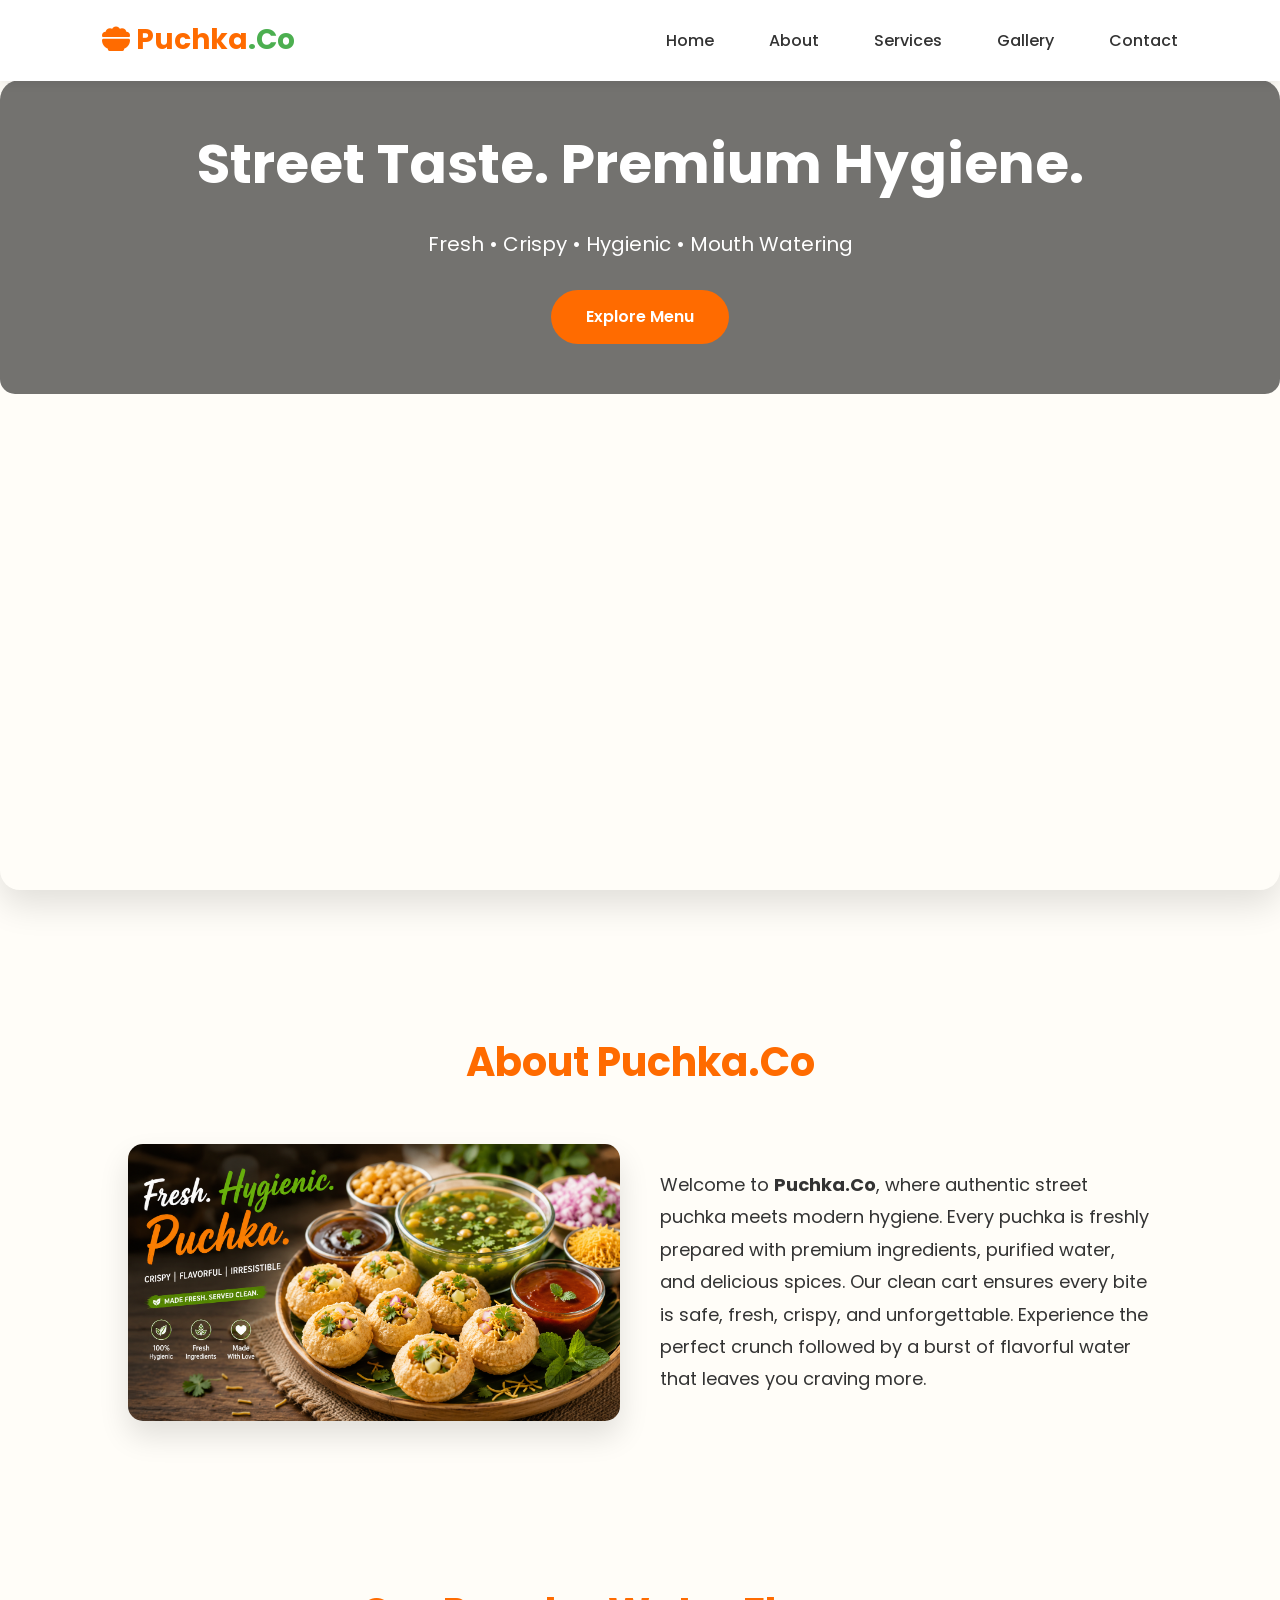
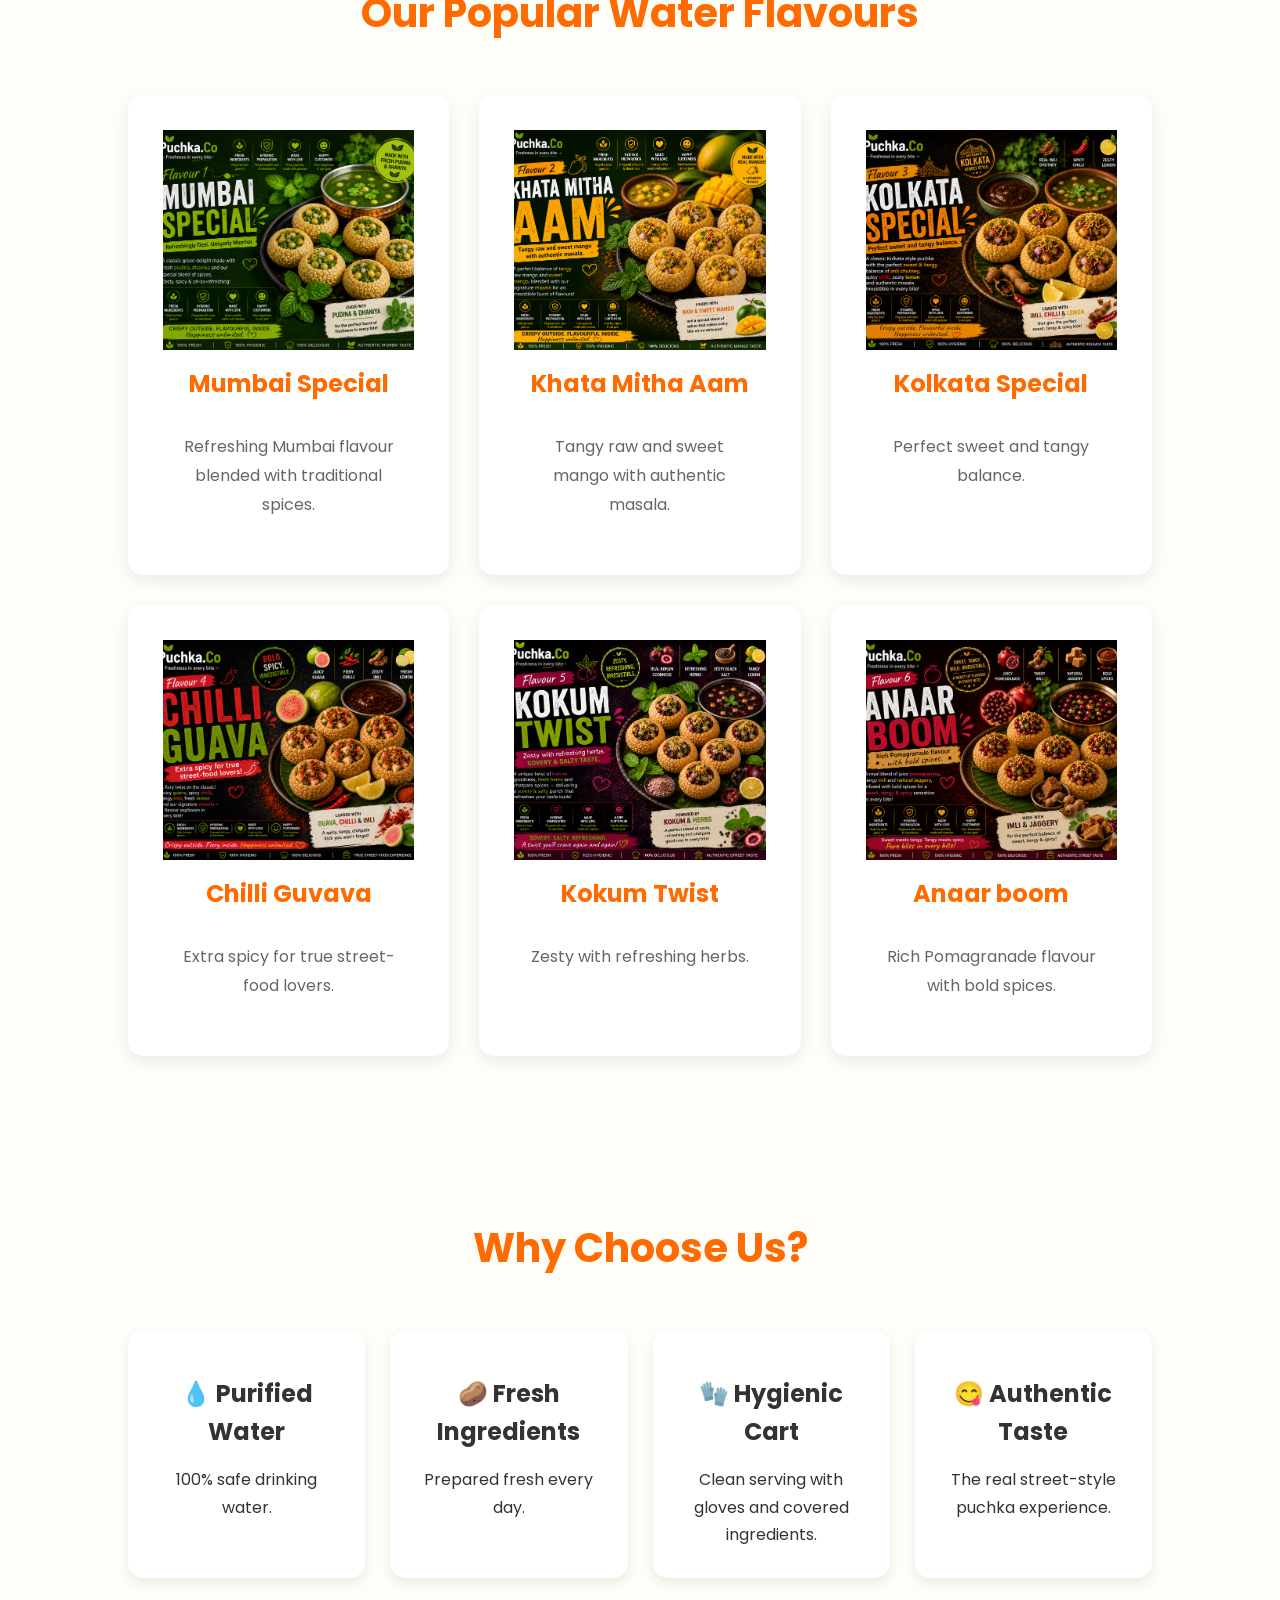
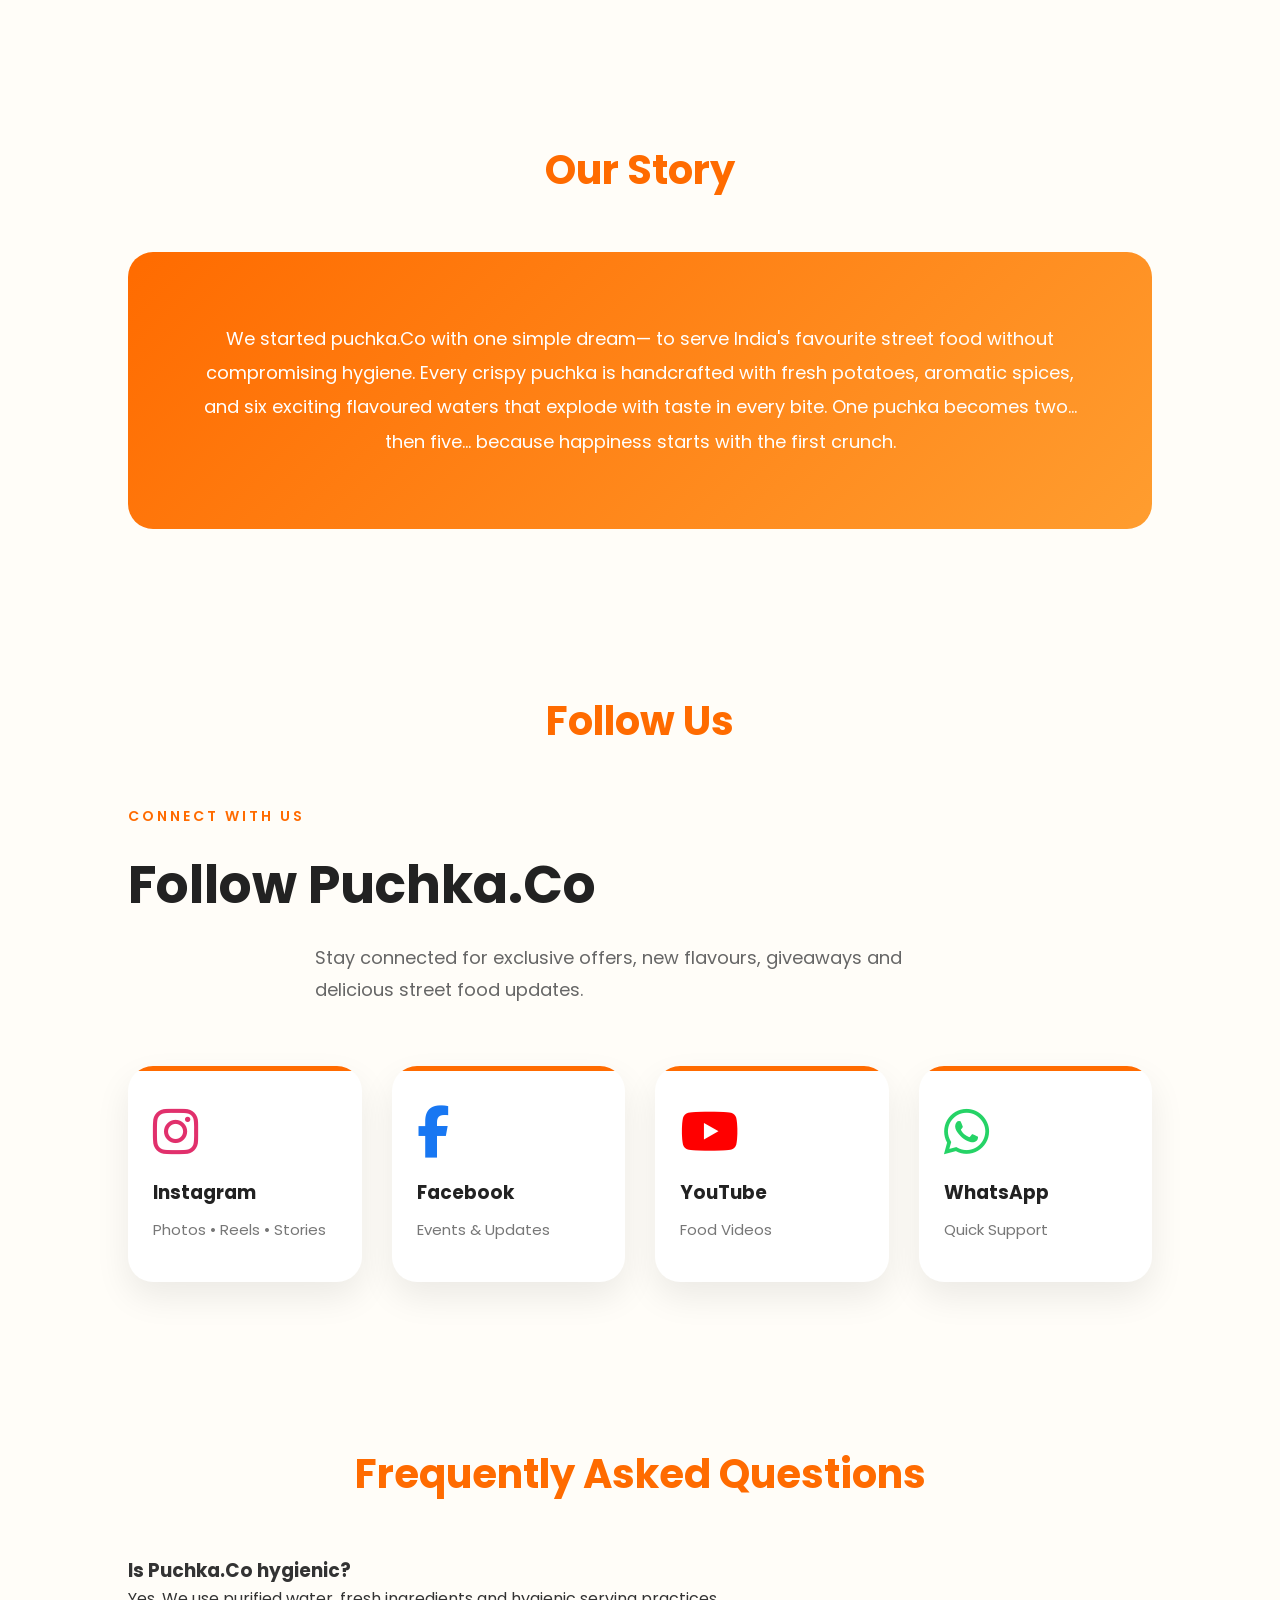
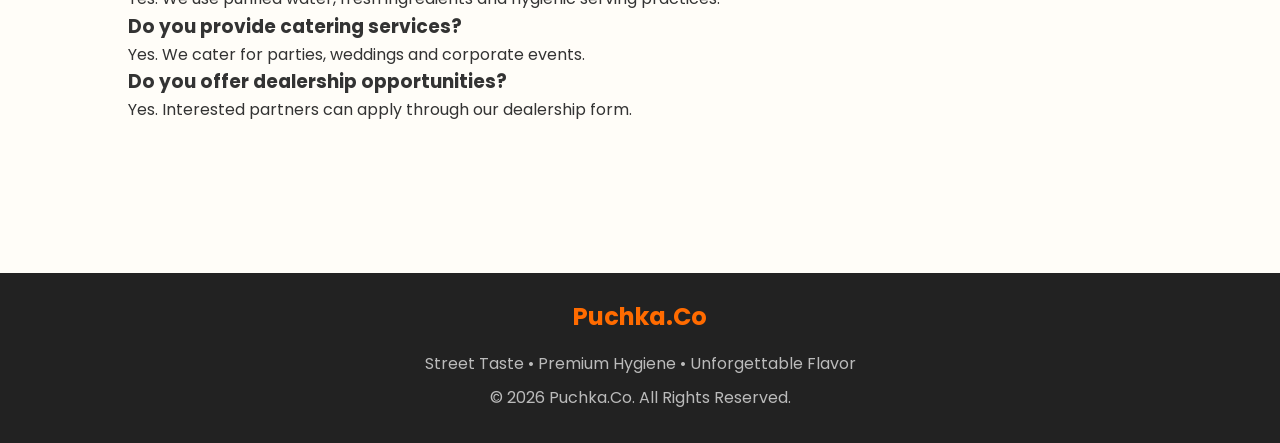
==== index.html @ 96e181ed "Update index.html" ====
<!DOCTYPE html>
<html lang="en">
<head>
<meta charset="UTF-8">
<meta name="viewport" content="width=device-width, initial-scale=1.0">
<title>Puchka.Co | Hygienic Puchka, Golgappa & Panipuri in India</title>

<meta name="description" content="Enjoy hygienic puchka, golgappa and pani puri made with purified water and premium ingredients. Discover unique flavours, premium hygiene, events and franchise opportunities with Puchka.Co.">

<meta name="keywords" content="puchka, golgappa, pani puri, hygienic puchka, street food india, puchka franchise">
    <meta property="og:type" content="website">
<meta property="og:site_name" content="Puchka.Co">
<meta property="og:title" content="Puchka.Co">
<meta property="og:description" content="Premium hygienic puchka experience.">
<meta property="og:url" content="https://puchka.co/">
<meta property="og:image" content="https://puchka.co/image/slider1.jpg">
    
<link href="https://fonts.googleapis.com/css2?family=Poppins:wght@300;400;600;700&display=swap" rel="stylesheet">

<link rel="stylesheet"
href="https://cdnjs.cloudflare.com/ajax/libs/font-awesome/6.5.2/css/all.min.css">

<link rel="stylesheet" href="styles.css">

<style>
*{
    margin:0;
    padding:0;
    box-sizing:border-box;
    font-family:'Poppins',sans-serif;
}

body{
    background:#fffdf8;
    color:#333;
    scroll-behavior:smooth;
}

header{
    position:fixed;
    top:0;
    width:100%;
    background:#ffffff;
    display:flex;
    justify-content:space-between;
    align-items:center;
    padding:18px 8%;
    box-shadow:0 2px 10px rgba(0,0,0,.08);
    z-index:1000;
}

.logo{
    font-size:28px;
    font-weight:700;
    color:#ff6b00;
}

nav a{
    text-decoration:none;
    margin-left:25px;
    color:#333;
    font-weight:500;
}

nav a:hover{
    color:#ff6b00;
}

.slider{
    margin-top:80px;
    width:100%;
    height:90vh;
    overflow:hidden;
}

.slide{
    width:100%;
    height:90vh;
    background-size:cover;
    background-position:center;
    display:flex;
    justify-content:center;
    align-items:center;
    text-align:center;
    animation:fade 18s infinite;
}

.slide-content{
    background:rgba(0,0,0,.55);
    color:#fff;
    padding:40px;
    border-radius:15px;
}

.slide h1{
    font-size:55px;
}

.slide p{
    margin:20px 0;
    font-size:20px;
}

.btn{
    display:inline-block;
    padding:14px 35px;
    background:#ff6b00;
    color:#fff;
    border-radius:40px;
    text-decoration:none;
    margin:10px;
}

section{
    padding:80px 10%;
}

.title{
    text-align:center;
    font-size:40px;
    color:#ff6b00;
    margin-bottom:50px;
}

.about{
    display:grid;
    grid-template-columns:1fr 1fr;
    gap:40px;
    align-items:center;
}

.about img{
    width:100%;
    border-radius:15px;
}

.about p{
    line-height:1.8;
    font-size:18px;
}

.products{
    display:grid;
    grid-template-columns:repeat(auto-fit,minmax(250px,1fr));
    gap:30px;
}

.card{
    background:#fff;
    border-radius:15px;
    overflow:hidden;
    box-shadow:0 5px 15px rgba(0,0,0,.08);
    transition:.3s;
}

.card:hover{
    transform:translateY(-8px);
}

.card img{
    width:100%;
    height:220px;
    object-fit:cover;
}

.card h3{
    color:#ff6b00;
    padding:15px;
}

.card p{
    padding:0 15px 20px;
}

.features{
    display:grid;
    grid-template-columns:repeat(auto-fit,minmax(220px,1fr));
    gap:25px;
}

.feature{
    background:#fff;
    padding:30px;
    text-align:center;
    border-radius:15px;
    box-shadow:0 5px 12px rgba(0,0,0,.08);
}

.story{
    text-align:center;
    line-height:1.9;
    font-size:18px;
}

.follow{
    text-align:center;
}

.follow a{
    display:inline-block;
    margin:15px;
    text-decoration:none;
    color:white;
    background:#ff6b00;
    padding:12px 25px;
    border-radius:30px;
}

footer{
    background:#222;
    color:#fff;
    text-align:center;
    padding:25px;
}

@keyframes fade{
0%{background-image:url('image/slider1.jpg');}
33%{background-image:url('image/slider2.jpg');}
66%{background-image:url('image/slider3.jpg');}
100%{background-image:url('image/slider1.jpg');}
}
.menu-btn{
    display:none;
    font-size:28px;
    color:#ff6b00;
    cursor:pointer;
}
@media(max-width:768px){

.about{
grid-template-columns:1fr;
}

.slide h1{
font-size:35px;
}

.slide p{
font-size:18px;
}

header{
display:flex;
justify-content:space-between;
align-items:center;
flex-direction:row;
padding:15px 20px;
}

nav{
display:none;
flex-direction:column;
position:absolute;
top:70px;
right:20px;
background:white;
width:220px;
padding:20px;
border-radius:10px;
box-shadow:0 5px 15px rgba(0,0,0,.2);
}

nav.active{
display:flex;
}

nav a{
margin:10px 0;
}

.menu-btn{
display:block;
}
}
</style>

</head>
<body>

<header>

    <div class="logo">
    <i class="fa-solid fa-bowl-food"></i>
    Puchka<span>.Co</span>
</div>

    <nav>

        <a href="index.html">Home</a>

        <a href="About.html">About</a>

        <a href="Service.html">Services</a>

        <a href="Gallery.html">Gallery</a>

        <a href="Contact.html">Contact</a>

    </nav>

    <div class="menu-btn">
        <i class="fa-solid fa-bars"></i>
    </div>

</header>

<div class="slider">

<div class="slide">

<div class="slide-content">

<h1>Street Taste. Premium Hygiene.</h1>

<p>Fresh • Crispy • Hygienic • Mouth Watering</p>

<a href="#products" class="btn">Explore Menu</a>

</div>

</div>

</div>

<section id="about">

<h2 class="title">About Puchka.Co</h2>

<div class="about">

<img src="image/slider1.jpg">

<div>

<p>

Welcome to <b>Puchka.Co</b>, where authentic street puchka meets modern hygiene.

Every puchka is freshly prepared with premium ingredients, purified water, and delicious spices. Our clean cart ensures every bite is safe, fresh, crispy, and unforgettable.

Experience the perfect crunch followed by a burst of flavorful water that leaves you craving more.

</p>

</div>

</div>

</section>

<section id="products">

<h2 class="title">Our Popular Water Flavours</h2>

<div class="products">

<div class="card">
<img src="image/flavour1.png">
<h3>Mumbai Special</h3>
<p>Refreshing Mumbai flavour blended with traditional spices.</p>
</div>

<div class="card">
<img src="image/flavour2.png">
<h3>Khata Mitha Aam</h3>
<p>Tangy raw and sweet mango with authentic masala.</p>
</div>

<div class="card">
<img src="image/flavour3.png">
<h3>Kolkata Special</h3>
<p>Perfect sweet and tangy balance.</p>
</div>

<div class="card">
<img src="image/flavour4.png">
<h3>Chilli Guvava</h3>
<p>Extra spicy for true street-food lovers.</p>
</div>

<div class="card">
<img src="image/flavour5.png">
<h3>Kokum Twist</h3>
<p>Zesty with refreshing herbs.</p>
</div>

<div class="card">
<img src="image/flavour6.png">
<h3>Anaar boom</h3>
<p>Rich Pomagranade flavour with bold spices.</p>
</div>

</div>

</section>

<section>

<h2 class="title">Why Choose Us?</h2>

<div class="features">

<div class="feature">
<h3>💧 Purified Water</h3>
<p>100% safe drinking water.</p>
</div>

<div class="feature">
<h3>🥔 Fresh Ingredients</h3>
<p>Prepared fresh every day.</p>
</div>

<div class="feature">
<h3>🧤 Hygienic Cart</h3>
<p>Clean serving with gloves and covered ingredients.</p>
</div>

<div class="feature">
<h3>😋 Authentic Taste</h3>
<p>The real street-style puchka experience.</p>
</div>

</div>

</section>

<section id="story">

<h2 class="title">Our Story</h2>

<div class="story">

<p>

We started puchka.Co with one simple dream—

to serve India's favourite street food without compromising hygiene.

Every crispy puchka is handcrafted with fresh potatoes, aromatic spices, and six exciting flavoured waters that explode with taste in every bite.

One puchka becomes two... then five... because happiness starts with the first crunch.

</p>

</div>

</section>

<section id="follow">

<h2 class="title">Follow Us</h2>

<div class="<!-- Follow Us -->
<section class="social-section">

    <div class="social-heading">
        <span>CONNECT WITH US</span>
        <h2>Follow Puchka.Co</h2>
        <p>
            Stay connected for exclusive offers, new flavours,
            giveaways and delicious street food updates.
        </p>
    </div>

    <div class="social-grid">

        <a href="https://instagram.com/puchka.co" target="_blank" class="social-card instagram">
            <i class="fab fa-instagram"></i>
            <h3>Instagram</h3>
            <p>Photos • Reels • Stories</p>
        </a>

        <a href="https://facebook.com/puchka.co" target="_blank" class="social-card facebook">
            <i class="fab fa-facebook-f"></i>
            <h3>Facebook</h3>
            <p>Events & Updates</p>
        </a>

        <a href="https://youtube.com/@puchkadotco" target="_blank" class="social-card youtube">
            <i class="fab fa-youtube"></i>
            <h3>YouTube</h3>
            <p>Food Videos</p>
        </a>

        <a href="https://wa.me/918572878826" target="_blank" class="social-card whatsapp">
            <i class="fab fa-whatsapp"></i>
            <h3>WhatsApp</h3>
            <p>Quick Support</p>
        </a>

    </div>

</section>

    <section id="faq">
<h2 class="title">Frequently Asked Questions</h2>

<h3>Is Puchka.Co hygienic?</h3>
<p>Yes. We use purified water, fresh ingredients and hygienic serving practices.</p>

<h3>Do you provide catering services?</h3>
<p>Yes. We cater for parties, weddings and corporate events.</p>

<h3>Do you offer dealership opportunities?</h3>
<p>Yes. Interested partners can apply through our dealership form.</p>
</section>
    

<footer>

<h2>Puchka.Co</h2>

<p>Street Taste • Premium Hygiene • Unforgettable Flavor</p>

<p>© 2026 Puchka.Co. All Rights Reserved.</p>

</footer>

<script src="script.js"></script>
</body>
</html>
---- styles.css ----
/* ====================================
   GOOGLE FONT
==================================== */
@import url('https://fonts.googleapis.com/css2?family=Poppins:wght@300;400;500;600;700;800&display=swap');

/* ====================================
   RESET
==================================== */

*{
margin:0;
padding:0;
box-sizing:border-box;
font-family:'Poppins',sans-serif;
scroll-behavior:smooth;
}

body{
background:#fffaf5;
color:#333;
overflow-x:hidden;
line-height:1.6;
}

/* ====================================
   LINKS
==================================== */

a{
text-decoration:none;
color:inherit;
}

img{
max-width:100%;
display:block;
}

/* ====================================
   HEADER
==================================== */

header{
position:fixed;
top:0;
left:0;
width:100%;
padding:18px 8%;
display:flex;
justify-content:space-between;
align-items:center;
background:white;
box-shadow:0 5px 20px rgba(0,0,0,.08);
z-index:999;
transition:.4s;
}

header.sticky{
    padding:12px 8%;
    background:#fff;
    box-shadow:0 5px 20px rgba(0,0,0,.12);
}

header.sticky .logo{
    color:#ff6b00;
}

header.sticky nav a{
    color:#333;
}

header.sticky .menu-btn,
header.sticky .menu-btn i{
    color:#333 !important;
}

.logo{
font-size:32px;
font-weight:700;
color:#ff6b00;
}
.logo span{
    color:#4CAF50;
}
nav{
display:flex;
gap:30px;
}

nav a{
font-weight:500;
transition:.3s;
}

nav a:hover{
color:#ff6b00;
}

.menu-btn{
    display:none;
    font-size:30px;
    cursor:pointer;
    color:#ff6b00;
    transition:.3s;
}

/* ====================================
   HERO SECTION
==================================== */

.hero{
height:100vh;
display:flex;
justify-content:center;
align-items:center;
text-align:center;
background:linear-gradient(rgba(0,0,0,.45),rgba(0,0,0,.45)),
url("images/slider1.jpg") center/cover;
color:white;
padding:20px;
}

.hero h1{
font-size:70px;
font-weight:800;
margin-bottom:20px;
}

.hero p{
font-size:22px;
max-width:800px;
margin:auto;
}

.hero .btn{
display:inline-block;
margin-top:35px;
padding:15px 45px;
background:#ff6b00;
color:white;
border-radius:40px;
transition:.4s;
font-size:18px;
font-weight:600;
}

.hero .btn:hover{
background:white;
color:#ff6b00;
}

/* ====================================
   SECTION TITLE
==================================== */

section{
padding:90px 8%;
}

.title{
text-align:center;
font-size:42px;
color:#ff6b00;
margin-bottom:20px;
}

.subtitle{
text-align:center;
max-width:700px;
margin:auto;
margin-bottom:60px;
color:#666;
font-size:18px;
}
/* ====================================
   ABOUT SECTION
==================================== */

.about{
display:grid;
grid-template-columns:repeat(2,1fr);
gap:50px;
align-items:center;
}

.about img{
width:100%;
border-radius:20px;
box-shadow:0 15px 30px rgba(0,0,0,.12);
transition:.4s;
}

.about img:hover{
transform:scale(1.03);
}

.about-content h2{
font-size:40px;
color:#ff6b00;
margin-bottom:20px;
}

.about-content p{
font-size:18px;
line-height:1.9;
color:#555;
}

/* ====================================
   BUTTONS
==================================== */

.btn{
display:inline-block;
padding:15px 35px;
background:#ff6b00;
color:#fff;
font-weight:600;
border-radius:40px;
transition:.3s;
margin-top:20px;
}

.btn:hover{
background:#222;
transform:translateY(-4px);
}

/* ====================================
   CARD SECTION
==================================== */

.cards{
display:grid;
grid-template-columns:repeat(auto-fit,minmax(280px,1fr));
gap:30px;
}

.card{
background:#fff;
padding:35px;
border-radius:20px;
text-align:center;
box-shadow:0 10px 25px rgba(0,0,0,.08);
transition:.4s;
overflow:hidden;
position:relative;
}

.card:hover{
transform:translateY(-10px);
box-shadow:0 20px 35px rgba(255,107,0,.2);
}

.card span{
font-size:60px;
display:block;
margin-bottom:20px;
}

.card h3{
font-size:24px;
color:#ff6b00;
margin-bottom:15px;
}

.card p{
color:#666;
line-height:1.8;
}

/* ====================================
   WHY CHOOSE US
==================================== */

.features{
display:grid;
grid-template-columns:repeat(auto-fit,minmax(250px,1fr));
gap:25px;
}

.feature{
background:#fff;
padding:35px;
border-radius:20px;
text-align:center;
box-shadow:0 10px 25px rgba(0,0,0,.08);
transition:.4s;
}

.feature:hover{
background:#ff6b00;
color:#fff;
transform:translateY(-8px);
}

.feature h3{
margin:15px 0;
font-size:24px;
}

.feature p{
line-height:1.7;
}

/* ====================================
   SERVICES
==================================== */

.services{
display:grid;
grid-template-columns:repeat(auto-fit,minmax(300px,1fr));
gap:35px;
}

.service-box{
background:white;
border-radius:20px;
overflow:hidden;
box-shadow:0 12px 25px rgba(0,0,0,.08);
transition:.4s;
}

.service-box:hover{
transform:translateY(-12px);
}

.service-box img{
width:100%;
height:230px;
object-fit:cover;
transition:.5s;
}

.service-box:hover img{
transform:scale(1.08);
}

.service-content{
padding:25px;
}

.service-content h2{
color:#ff6b00;
margin-bottom:15px;
}

.service-content p{
line-height:1.8;
color:#555;
}

/* ====================================
   STORY SECTION
==================================== */

.story{
background:linear-gradient(135deg,#ff6b00,#ff9d2f);
padding:70px;
border-radius:25px;
text-align:center;
color:#fff;
}

.story h2{
font-size:42px;
margin-bottom:20px;
}

.story p{
font-size:18px;
line-height:1.9;
max-width:900px;
margin:auto;
}

/* ====================================
   CTA SECTION
==================================== */

.cta{
background:#222;
padding:70px;
border-radius:25px;
text-align:center;
color:#fff;
margin-top:70px;
}

.cta h2{
font-size:42px;
margin-bottom:20px;
}

.cta p{
max-width:800px;
margin:auto;
line-height:1.8;
margin-bottom:30px;
}
/* ====================================
   IMAGE SLIDER
==================================== */

.slider{
width:90%;
margin:60px auto;
overflow:hidden;
border-radius:20px;
box-shadow:0 15px 35px rgba(0,0,0,.12);
}

.slides{
display:flex;
width:500%;
animation:slider 20s infinite;
}

.slides img{
width:100%;
height:500px;
object-fit:cover;
}

@keyframes slider{

0%,18%{
transform:translateX(0%);
}

20%,38%{
transform:translateX(-100%);
}

40%,58%{
transform:translateX(-200%);
}

60%,78%{
transform:translateX(-300%);
}

80%,100%{
transform:translateX(-400%);
}

}

/* ====================================
   GALLERY
==================================== */

.gallery{
display:grid;
grid-template-columns:repeat(auto-fit,minmax(280px,1fr));
gap:25px;
}

.gallery .card{
position:relative;
overflow:hidden;
border-radius:18px;
cursor:pointer;
padding:0;
}

.gallery .card img{
width:100%;
height:280px;
object-fit:cover;
transition:.5s;
}

.gallery .card:hover img{
transform:scale(1.12);
}

.overlay{
position:absolute;
top:0;
left:0;
width:100%;
height:100%;
background:rgba(255,107,0,.85);
display:flex;
justify-content:center;
align-items:center;
opacity:0;
transition:.4s;
color:white;
font-size:24px;
font-weight:600;
}

.gallery .card:hover .overlay{
opacity:1;
}

/* ====================================
   BLOG SECTION
==================================== */

.blog{
background:#fff3e6;
}

.blog-container{
display:grid;
grid-template-columns:repeat(auto-fit,minmax(320px,1fr));
gap:30px;
}

.blog-card{
background:white;
padding:30px;
border-radius:20px;
box-shadow:0 12px 25px rgba(0,0,0,.08);
transition:.4s;
}

.blog-card:hover{
transform:translateY(-10px);
}

.blog-card h3{
font-size:26px;
color:#ff6b00;
margin-bottom:15px;
}

.blog-card p{
color:#666;
line-height:1.8;
margin-bottom:25px;
}

.blog-card a{
display:inline-block;
padding:12px 28px;
background:#ff6b00;
color:white;
border-radius:30px;
transition:.3s;
}

.blog-card a:hover{
background:#222;
}

/* ====================================
   LIGHTBOX
==================================== */

.lightbox{
position:fixed;
top:0;
left:0;
width:100%;
height:100%;
background:rgba(0,0,0,.92);
display:none;
justify-content:center;
align-items:center;
z-index:9999;
}

.lightbox img{
max-width:90%;
max-height:90%;
border-radius:15px;
box-shadow:0 15px 35px rgba(255,255,255,.15);
}

/* ====================================
   GALLERY TITLE
==================================== */

.gallery-title{
text-align:center;
font-size:46px;
color:#ff6b00;
margin-bottom:50px;
font-weight:700;
}

/* ====================================
   IMAGE HOVER SHADOW
==================================== */

.gallery img,
.service-box img,
.about img{

transition:.5s;

}

.gallery img:hover,
.service-box img:hover,
.about img:hover{

box-shadow:0 20px 40px rgba(255,107,0,.25);

}

/* ====================================
   CONTACT PAGE
==================================== */

.contact-container{
display:grid;
grid-template-columns:repeat(auto-fit,minmax(350px,1fr));
gap:40px;
align-items:start;
}

.contact-info{
background:linear-gradient(135deg,#ff6b00,#ff9d2f);
color:white;
padding:40px;
border-radius:20px;
box-shadow:0 10px 30px rgba(0,0,0,.12);
}

.contact-info h2{
margin-bottom:20px;
font-size:35px;
}

.contact-info p{
margin:18px 0;
line-height:1.8;
}

.contact-form{
background:white;
padding:40px;
border-radius:20px;
box-shadow:0 10px 25px rgba(0,0,0,.08);
}

.contact-form input,
.contact-form textarea,
.contact-form select{
width:100%;
padding:15px;
margin:12px 0;
border:1px solid #ddd;
border-radius:10px;
font-size:16px;
outline:none;
transition:.3s;
}

.contact-form input:focus,
.contact-form textarea:focus,
.contact-form select:focus{
border-color:#ff6b00;
box-shadow:0 0 10px rgba(255,107,0,.2);
}

.contact-form textarea{
height:150px;
resize:none;
}

.contact-form button{
width:100%;
padding:15px;
border:none;
background:#ff6b00;
color:white;
font-size:18px;
border-radius:10px;
cursor:pointer;
transition:.3s;
}

.contact-form button:hover{
background:#222;
}

/* ====================================
   DEALERSHIP FORM
==================================== */

.dealer-form{
background:white;
padding:40px;
border-radius:20px;
box-shadow:0 10px 25px rgba(0,0,0,.08);
max-width:900px;
margin:auto;
}

.form-row{
display:grid;
grid-template-columns:repeat(2,1fr);
gap:20px;
}

/* ====================================
   COUNTER SECTION
==================================== */

.counter-section{
display:grid;
grid-template-columns:repeat(auto-fit,minmax(200px,1fr));
gap:25px;
text-align:center;
margin:60px 0;
}

.counter-box{
background:white;
padding:35px;
border-radius:20px;
box-shadow:0 10px 20px rgba(0,0,0,.08);
}

.counter{
font-size:50px;
font-weight:700;
color:#ff6b00;
}

.counter-box h3{
margin-top:10px;
}

/* ====================================
   FOLLOW US
==================================== */

.social-links{
display:flex;
justify-content:center;
flex-wrap:wrap;
gap:20px;
margin-top:30px;
}

.social-links a{
width:55px;
height:55px;
background:#ff6b00;
color:white;
display:flex;
justify-content:center;
align-items:center;
border-radius:50%;
font-size:22px;
transition:.3s;
}

.social-links a:hover{
background:#222;
transform:translateY(-6px);
}

/* ====================================
   FOOTER
==================================== */

footer{
background:#111;
color:white;
text-align:center;
padding:50px 20px;
margin-top:70px;
}

footer h2{
color:#ff6b00;
margin-bottom:15px;
}

footer p{
color:#bbb;
margin:8px 0;
}

/* ====================================
   BACK TO TOP
==================================== */

#topBtn{
position:fixed;
right:20px;
bottom:20px;
width:50px;
height:50px;
background:#ff6b00;
color:white;
border:none;
border-radius:50%;
cursor:pointer;
font-size:22px;
display:none;
transition:.3s;
z-index:999;
}

#topBtn:hover{
background:#222;
}

/* ====================================
   SCROLLBAR
==================================== */

::-webkit-scrollbar{
width:10px;
}

::-webkit-scrollbar-track{
background:#fff3e6;
}

::-webkit-scrollbar-thumb{
background:#ff6b00;
border-radius:20px;
}

::-webkit-scrollbar-thumb:hover{
background:#d95700;
}

/* ====================================
   RESPONSIVE
==================================== */

@media(max-width:991px){

.hero h1{
font-size:50px;
}

.about{
grid-template-columns:1fr;
}

.form-row{
grid-template-columns:1fr;
}

.contact-container{
grid-template-columns:1fr;
}

}

@media(max-width:768px){

header{
padding:15px 20px;
}

nav{
display:none;
}

nav.active{
display:flex;
flex-direction:column;
position:absolute;
top:70px;
left:0;
width:100%;
background:white;
padding:20px;
box-shadow:0 10px 20px rgba(0,0,0,.1);
}

.menu-btn{
display:block;
}

.hero{
height:80vh;
}

.hero h1{
font-size:38px;
}

.hero p{
font-size:17px;
}

.title{
font-size:34px;
}

.story{
padding:40px 25px;
}

.slider img{
height:250px;
}

}

@media(max-width:500px){

.btn{
padding:12px 25px;
}

.card,
.feature,
.blog-card{
padding:25px;
}

.hero h1{
font-size:32px;
}

.hero p{
font-size:16px;
}

}
/* ===========================
   PREMIUM SOCIAL SECTION
=========================== */

.social-section{

    padding:100px 8%;
    text-align:center;

    background:linear-gradient(180deg,#fffaf3,#fff);
}

.social-heading span{

    color:#ff6b00;
    letter-spacing:3px;
    font-weight:600;
    font-size:14px;
}

.social-heading h2{

    font-size:52px;
    margin:15px 0;
    color:#222;
}

.social-heading p{

    color:#666;
    max-width:650px;
    margin:auto;
    line-height:1.8;
    font-size:18px;
}

.social-grid{

    display:grid;
    grid-template-columns:repeat(auto-fit,minmax(220px,1fr));
    gap:30px;

    margin-top:60px;
}

.social-card{

    background:white;

    border-radius:25px;

    padding:40px 25px;

    text-decoration:none;

    box-shadow:0 15px 35px rgba(0,0,0,.08);

    transition:.4s;

    position:relative;

    overflow:hidden;
}

.social-card::before{

    content:"";

    position:absolute;

    top:0;

    left:0;

    width:100%;

    height:5px;

    background:#ff6b00;
}

.social-card:hover{

    transform:translateY(-12px);

    box-shadow:0 20px 40px rgba(255,107,0,.25);
}

.social-card i{

    font-size:52px;

    margin-bottom:20px;
}

.social-card h3{

    color:#222;

    margin-bottom:10px;
}

.social-card p{

    color:#777;

    font-size:15px;
}

/* Brand Colors */

.instagram i{

    color:#E1306C;
}

.facebook i{

    color:#1877F2;
}

.youtube i{

    color:#FF0000;
}

.whatsapp i{

    color:#25D366;
}

/* Hover Effect */

.instagram:hover{

    background:linear-gradient(135deg,#833ab4,#fd1d1d,#fcb045);

    color:white;
}

.facebook:hover{

    background:#1877F2;

    color:white;
}

.youtube:hover{

    background:#FF0000;

    color:white;
}

.whatsapp:hover{

    background:#25D366;

    color:white;
}

.social-card:hover i,

.social-card:hover h3,

.social-card:hover p{

    color:white;
}

/* Mobile */

@media(max-width:768px){

.social-section{

padding:70px 6%;

}

.social-heading h2{

font-size:38px;

}

.social-grid{

gap:20px;

}

.social-card{

padding:30px 20px;

}

.social-card i{

font-size:45px;

}
}
.blog-info span{
    background: rgba(255,107,0,0.12);
    border:1px solid rgba(255,107,0,0.2);
    backdrop-filter: blur(12px);
    -webkit-backdrop-filter: blur(12px);

    padding:12px 24px;
    border-radius:50px;
    box-shadow:0 8px 20px rgba(255,107,0,0.15);
}
html, body{
    overflow-x: hidden;
    width: 100%;
}
}
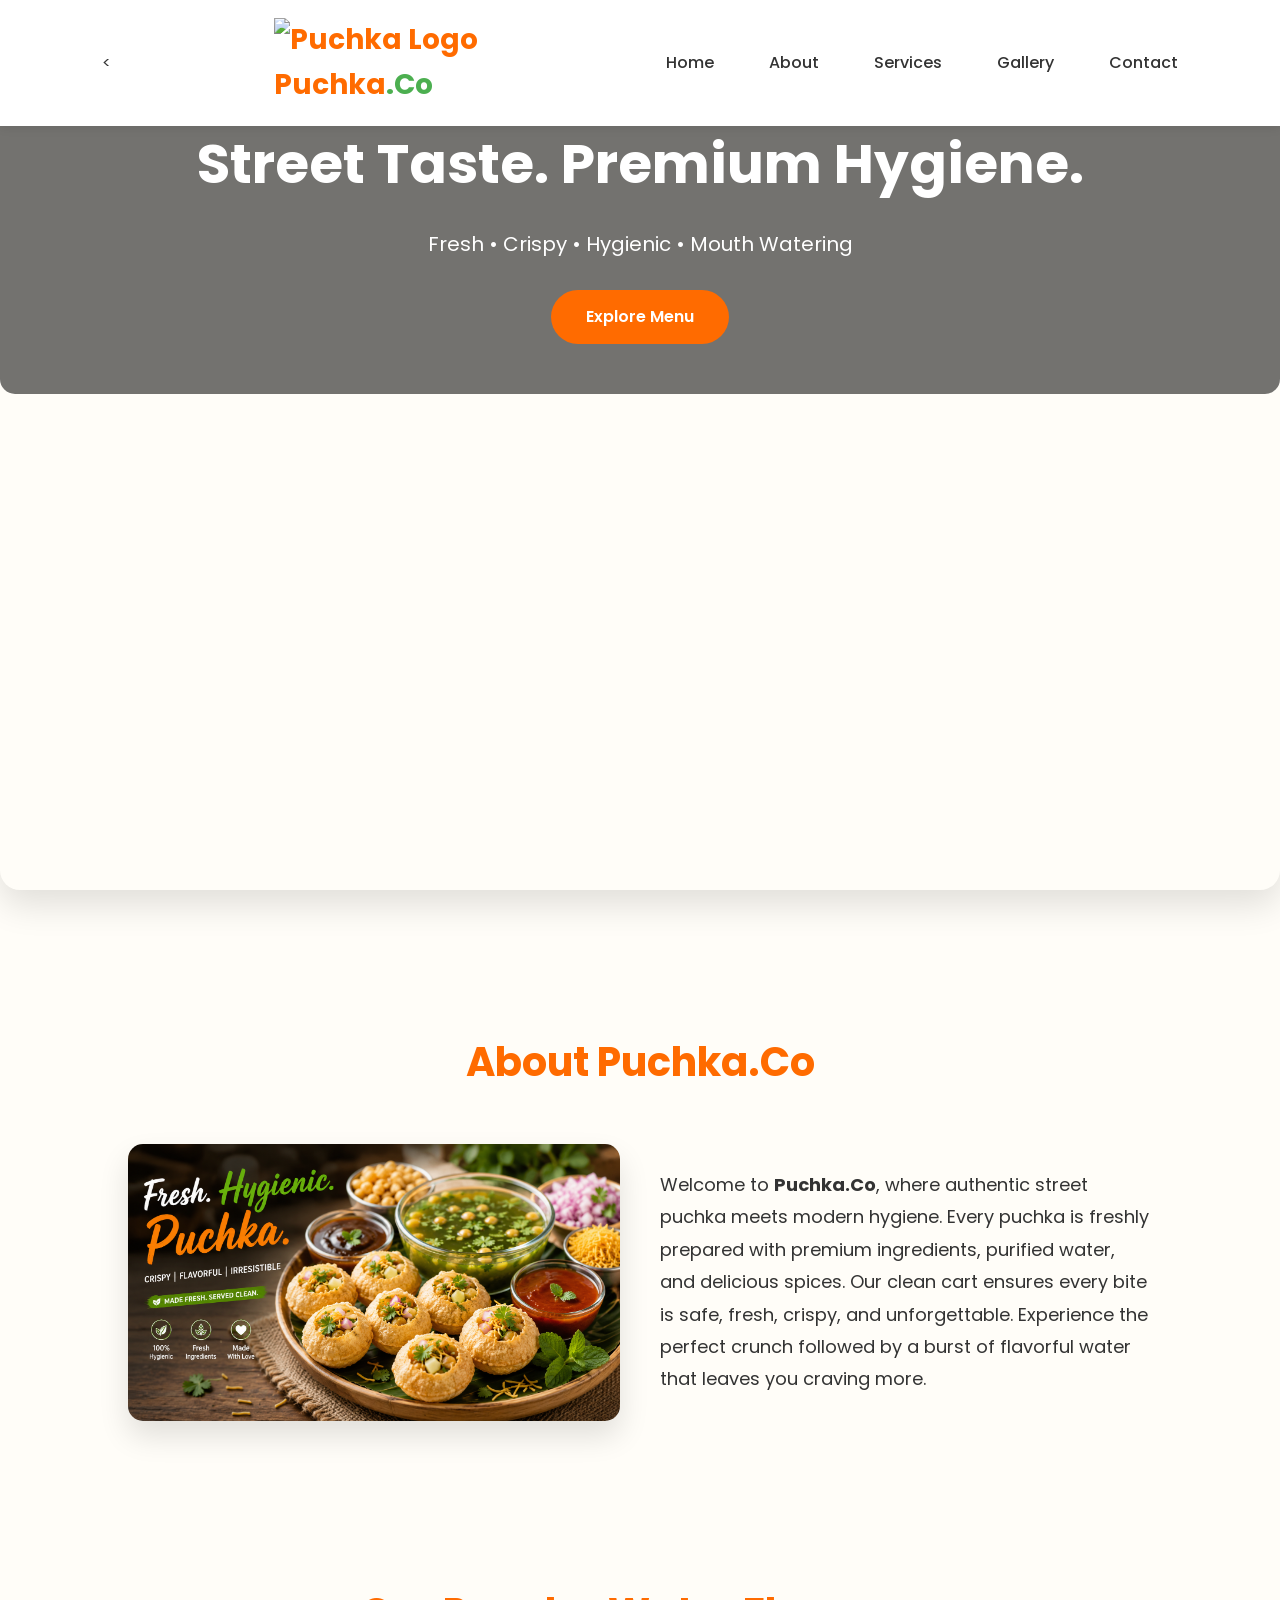
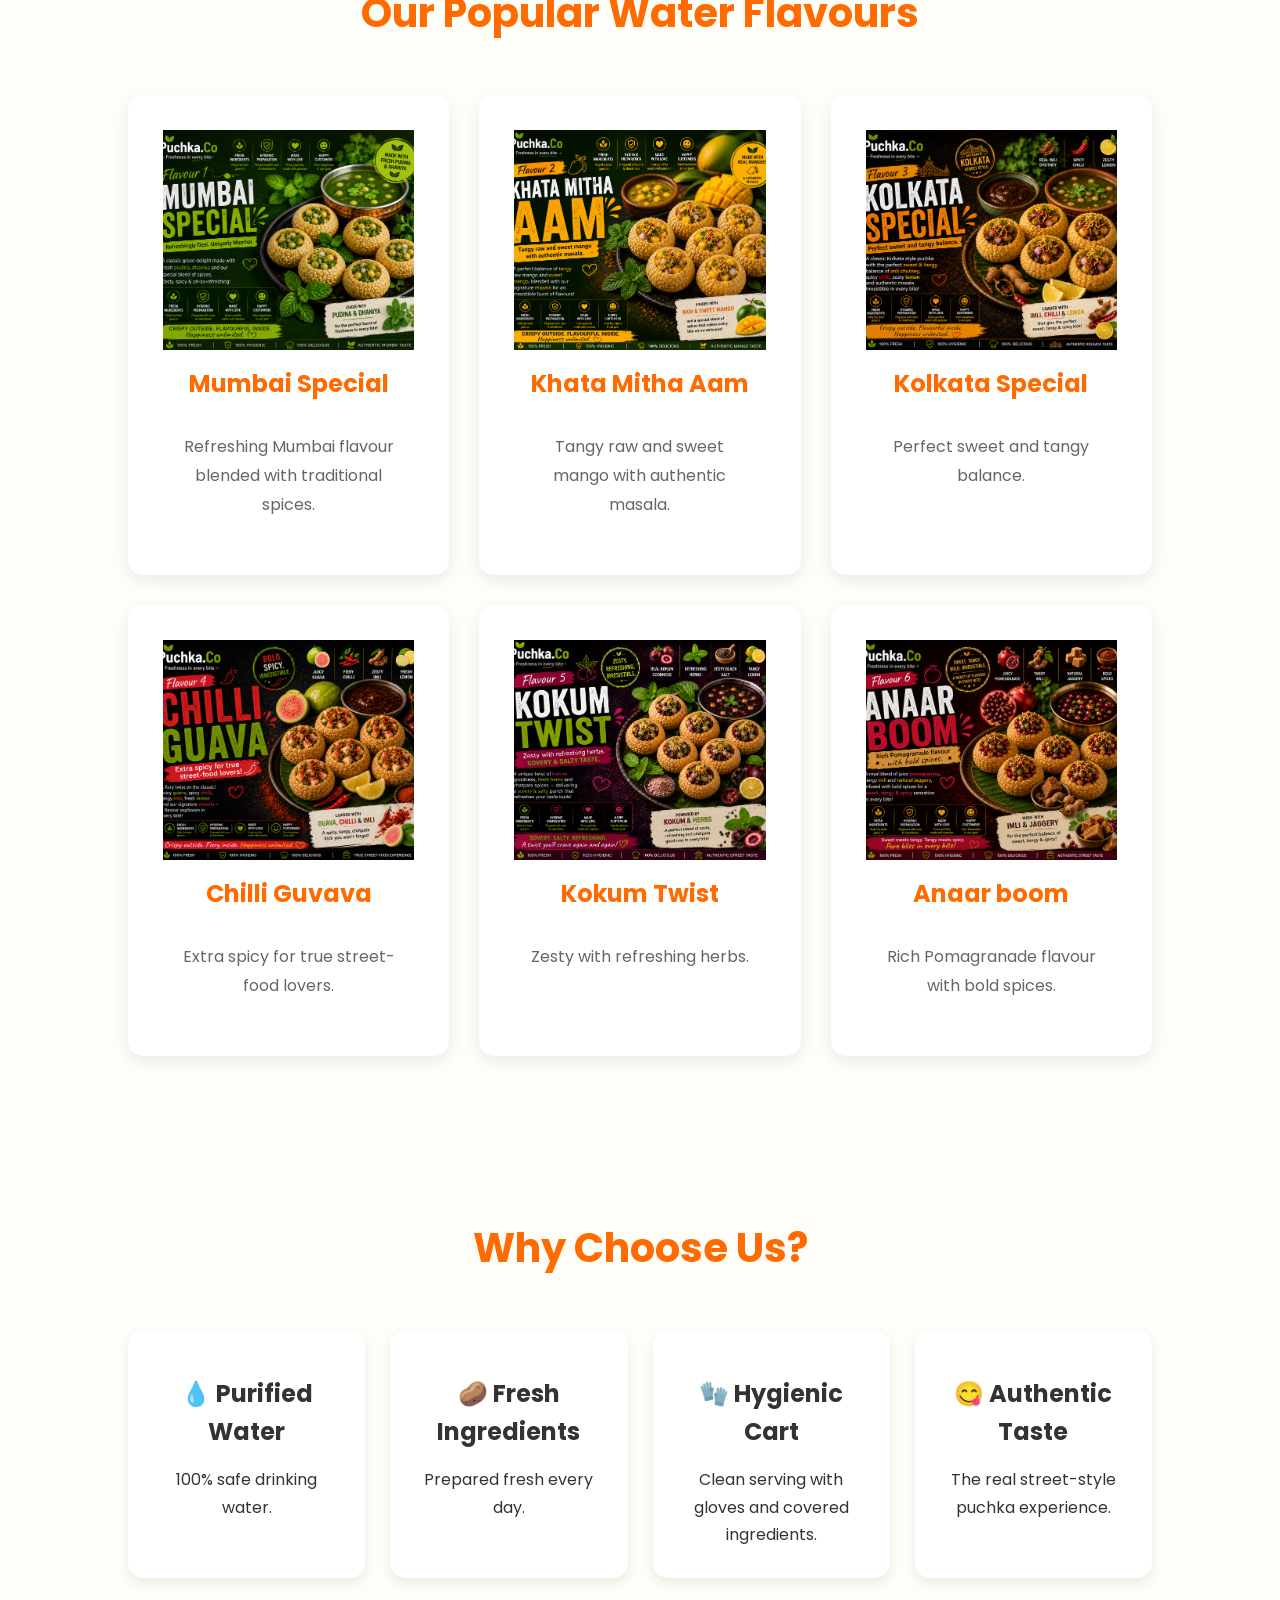
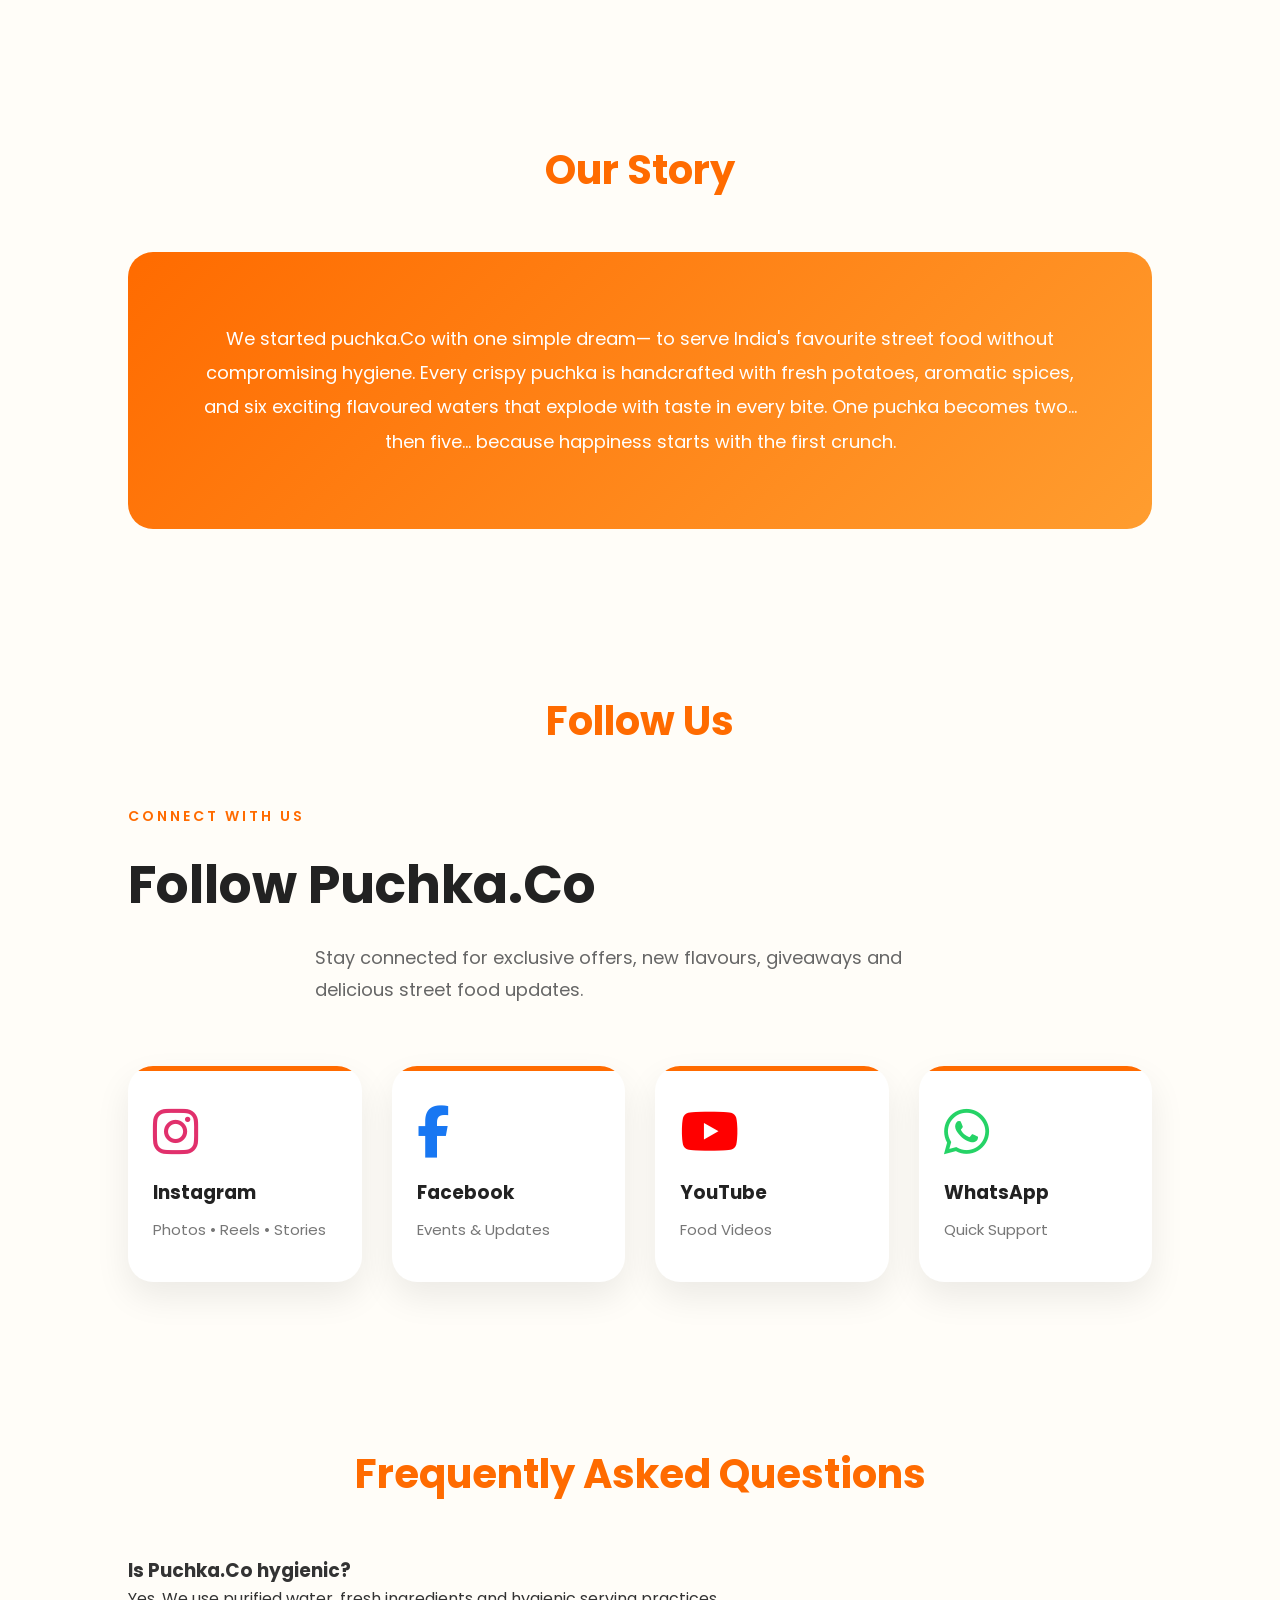
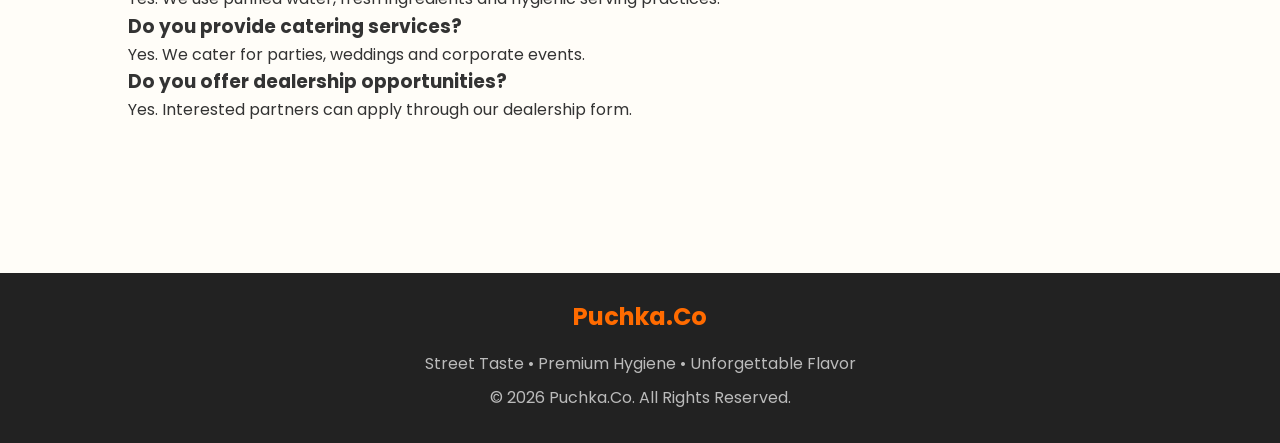
==== commit f08ac059: "Update index.html" ====
--- a/index.html
+++ b/index.html
@@ -279,11 +279,10 @@
 
 <header>
 
-    <div class="logo">
-    <i class="fa-solid fa-bowl-food"></i>
+    <<div class="logo">
+    <img src="image/puchka-logo.png" alt="Puchka Logo" class="logo-icon">
     Puchka<span>.Co</span>
-</div>
-
+    </div>
     <nav>
 
         <a href="index.html">Home</a>
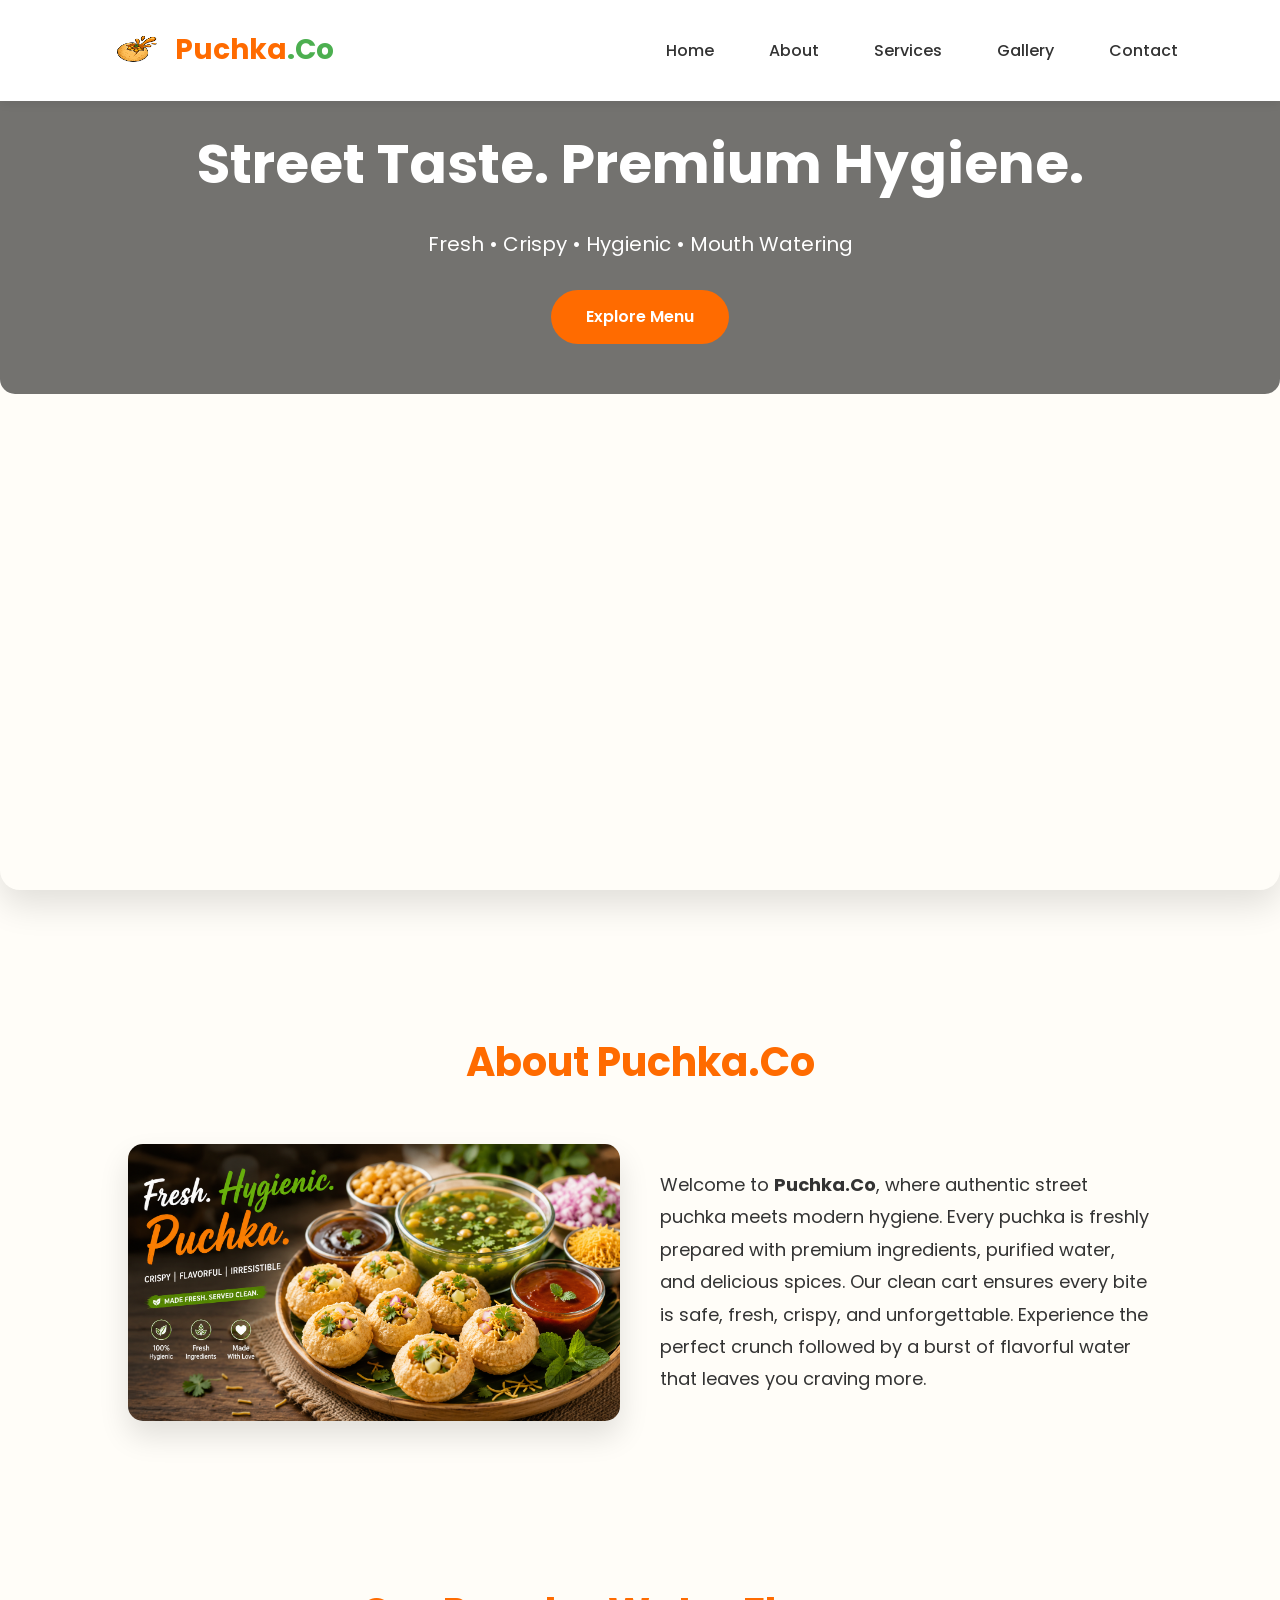
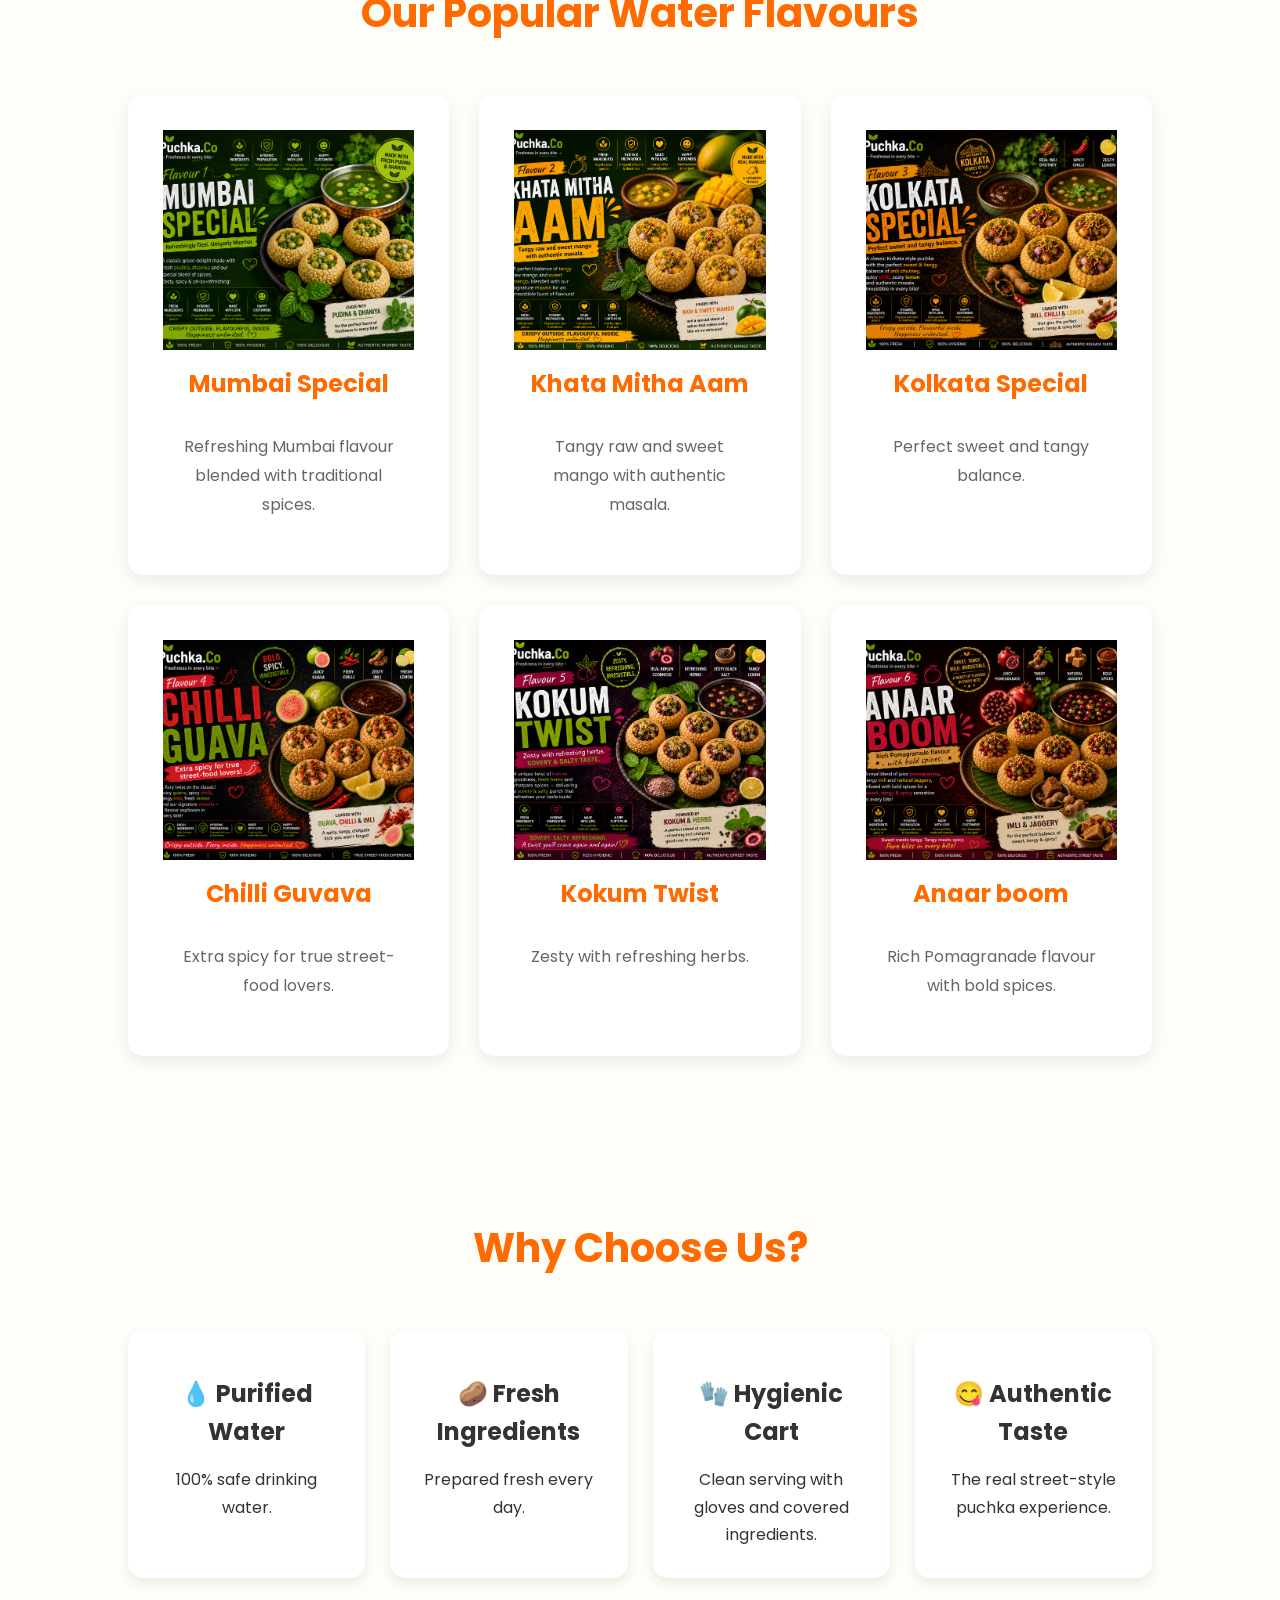
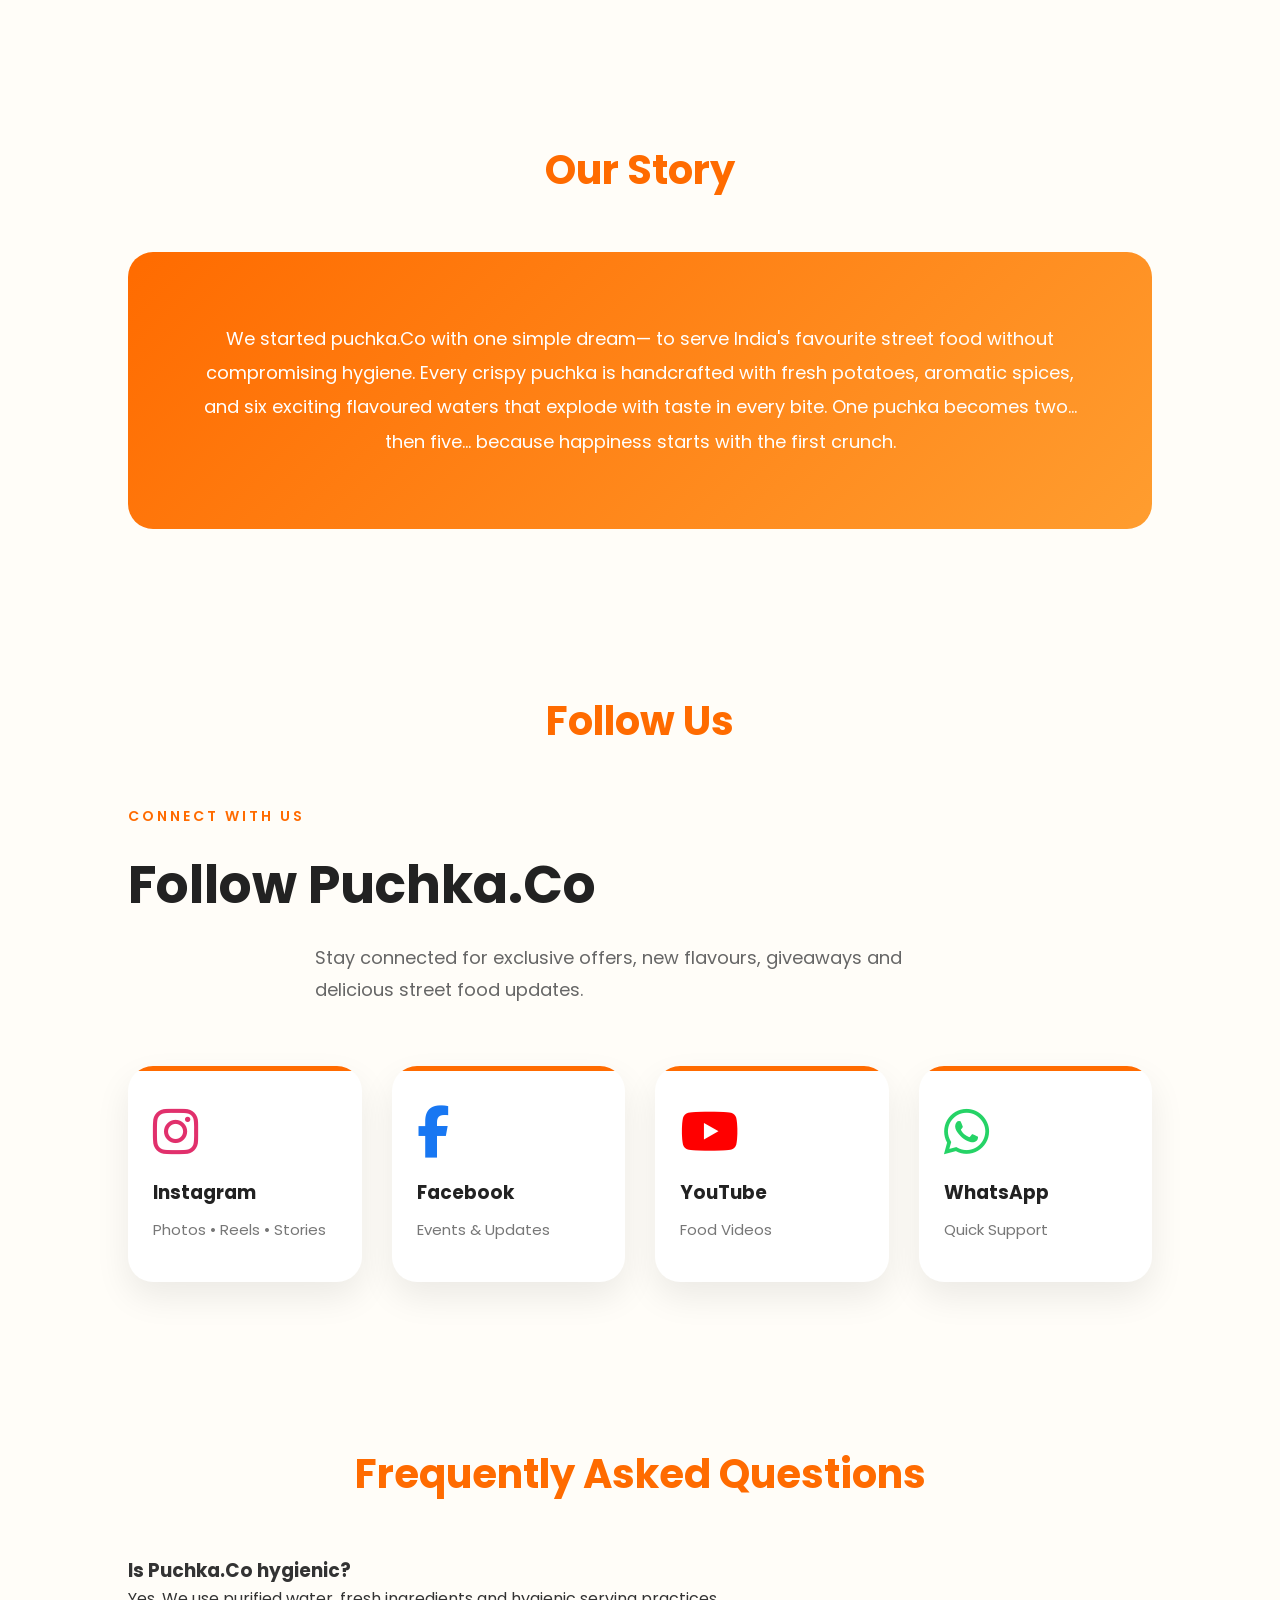
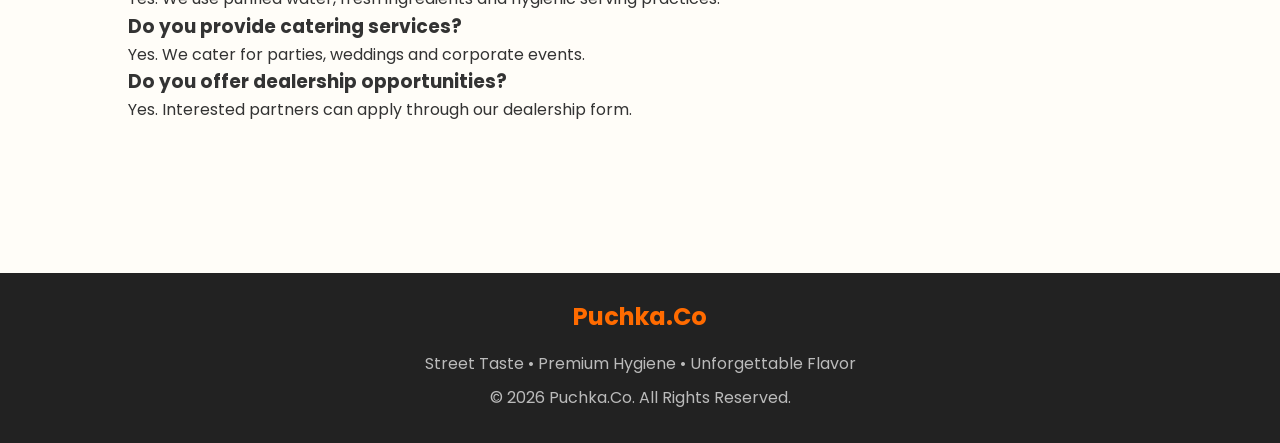
==== commit 7fe0f227: "Update index.html" ====
--- a/index.html
+++ b/index.html
@@ -279,7 +279,7 @@
 
 <header>
 
-    <<div class="logo">
+    <div class="logo">
     <img src="image/puchka-logo.png" alt="Puchka Logo" class="logo-icon">
     Puchka<span>.Co</span>
     </div>
--- a/styles.css
+++ b/styles.css
@@ -74,13 +74,28 @@
     color:#333 !important;
 }
 
+
 .logo{
-font-size:32px;
-font-weight:700;
-color:#ff6b00;
-}
+    display:flex;
+    align-items:center;
+    font-size:32px;
+    font-weight:700;
+    color:#ff6b00;
+}
+
 .logo span{
     color:#4CAF50;
+}
+
+.logo-icon{
+    width:65px;
+    height:65px;
+    margin-right:8px;
+}
+
+.back-btn,
+.fa-chevron-left{
+    display:none;
 }
 nav{
 display:flex;
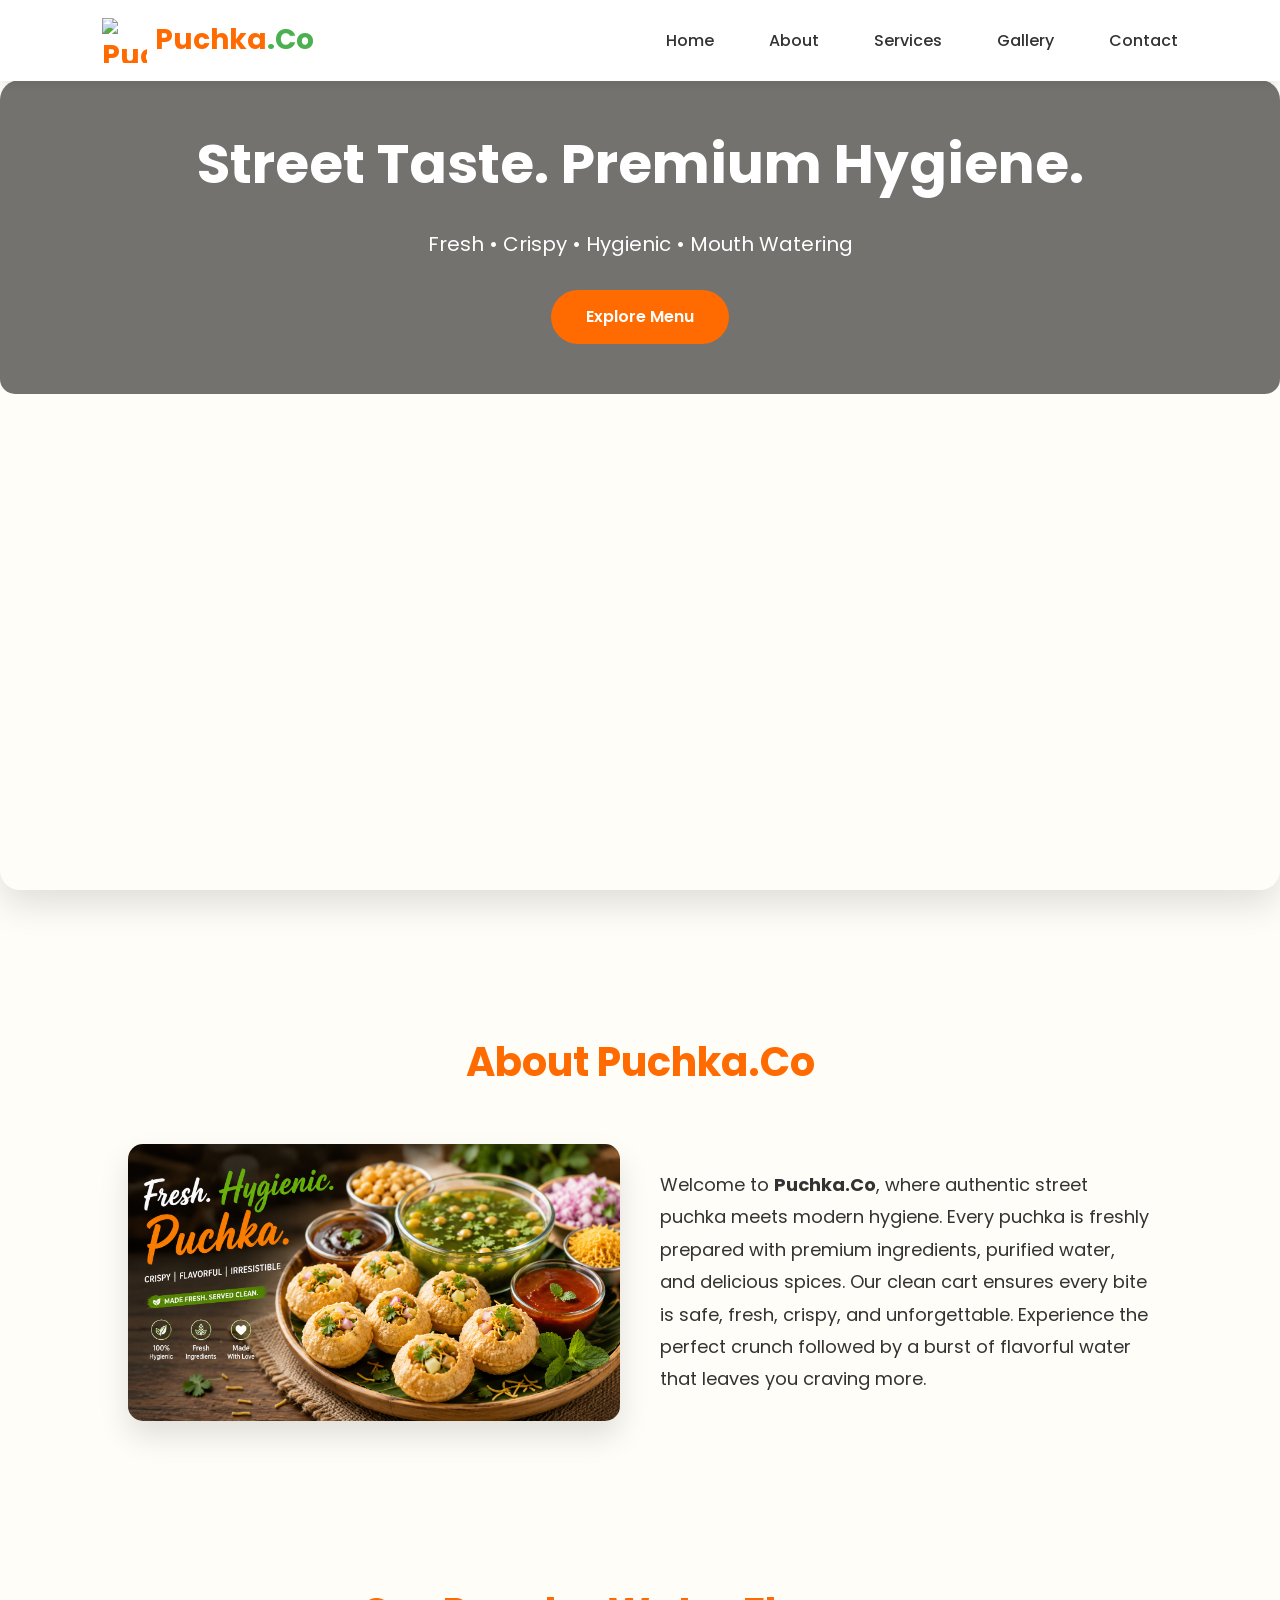
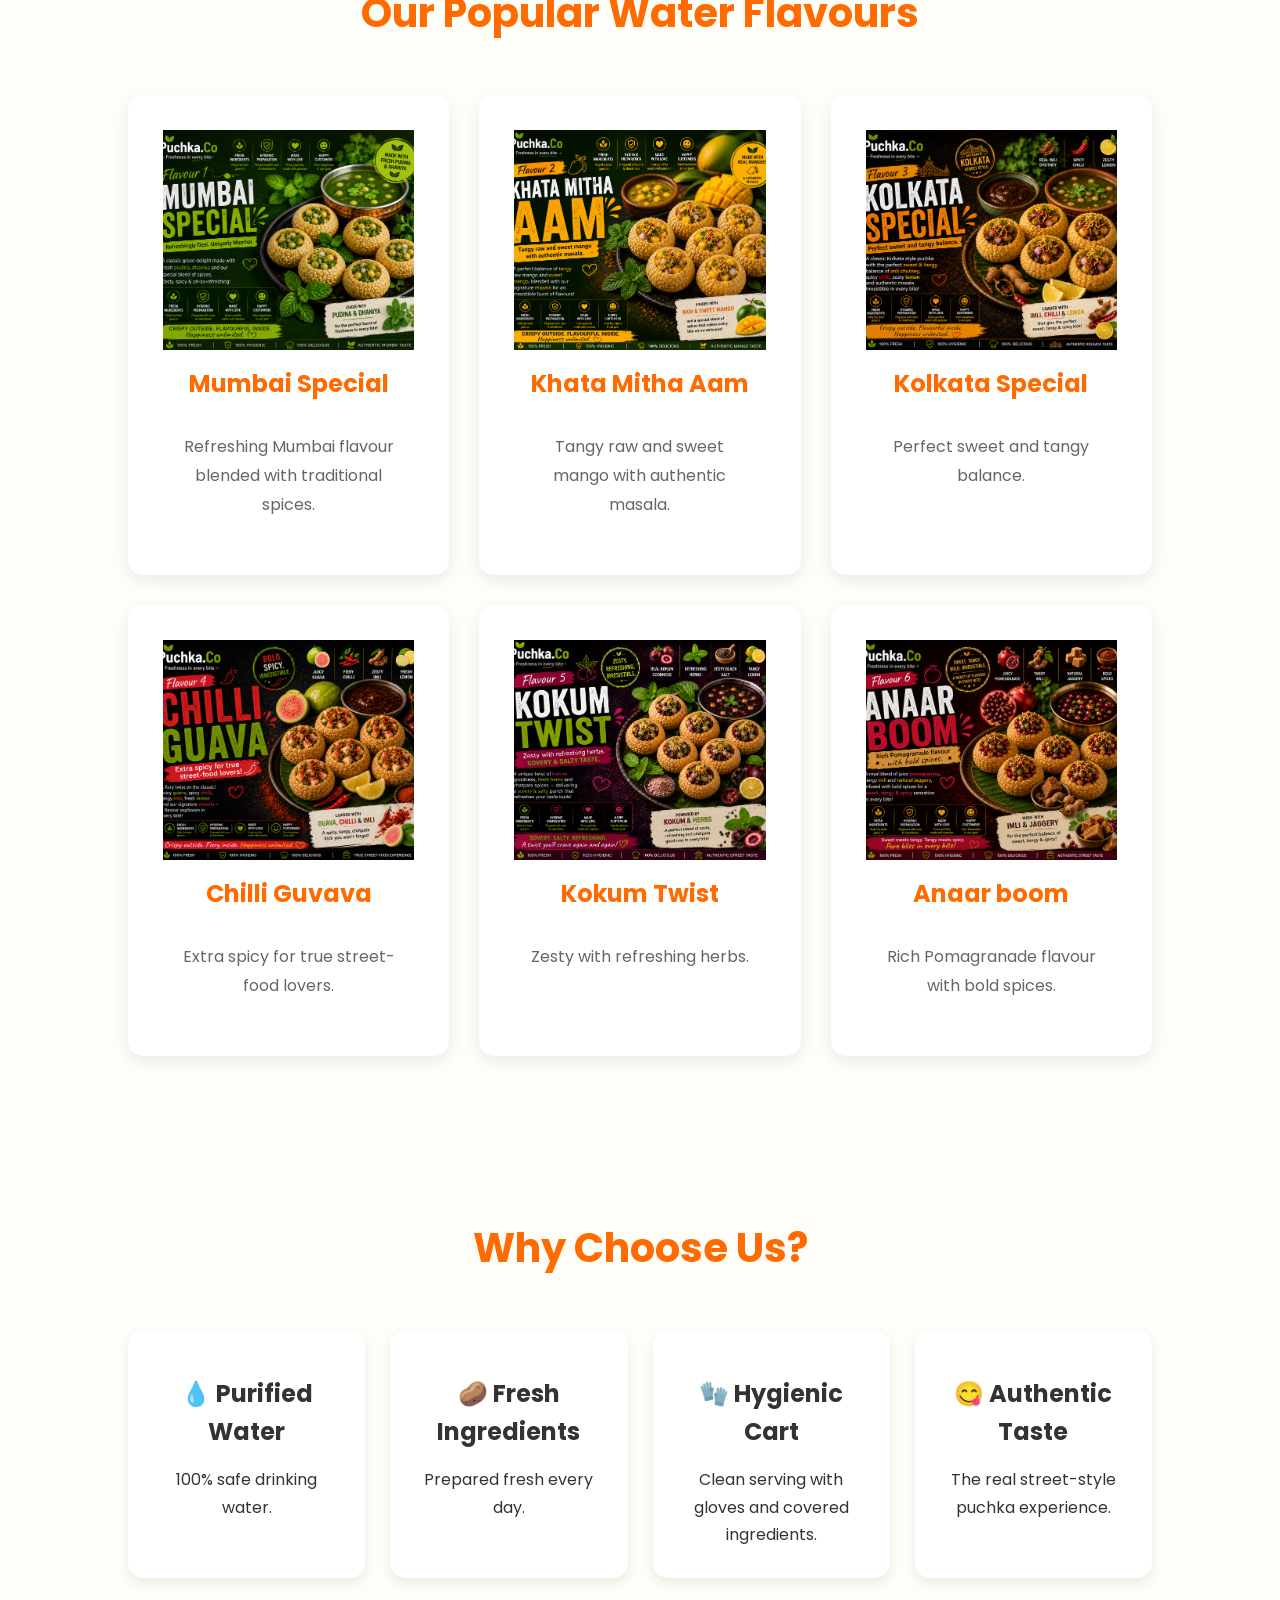
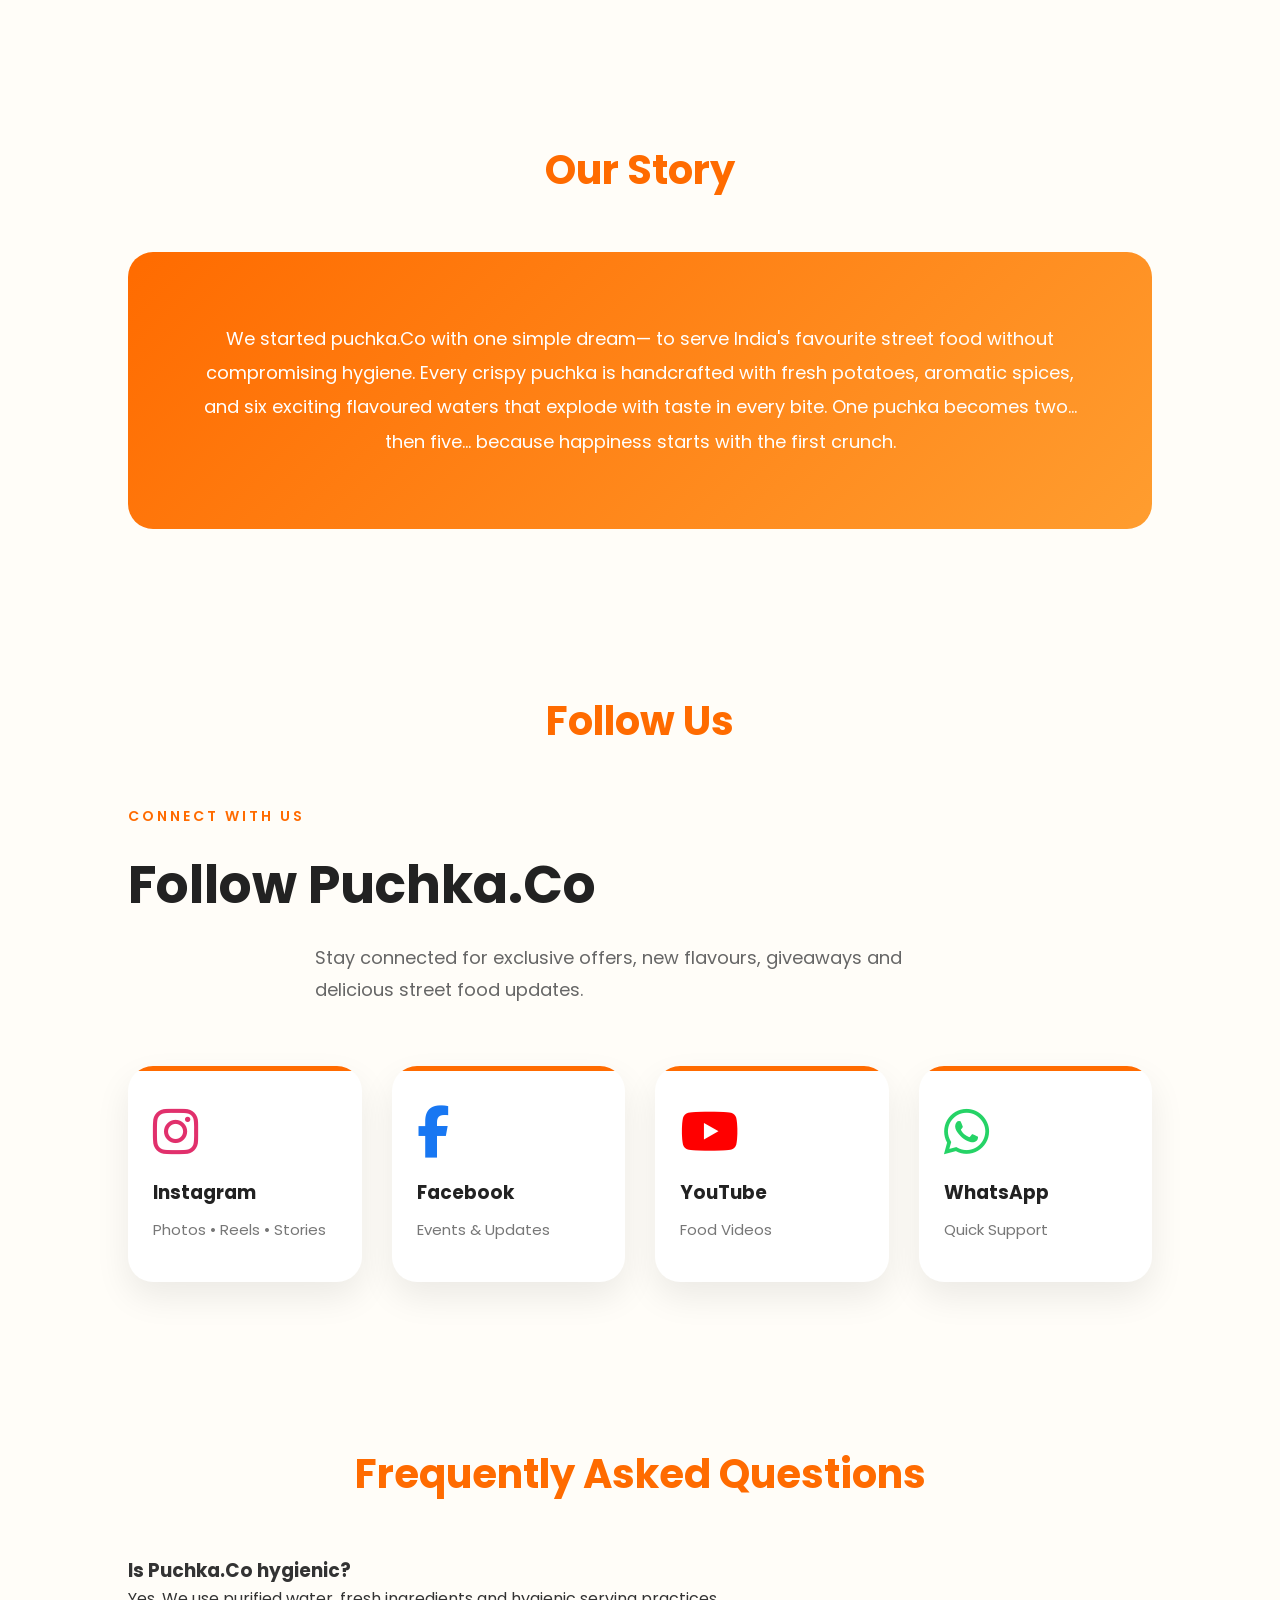
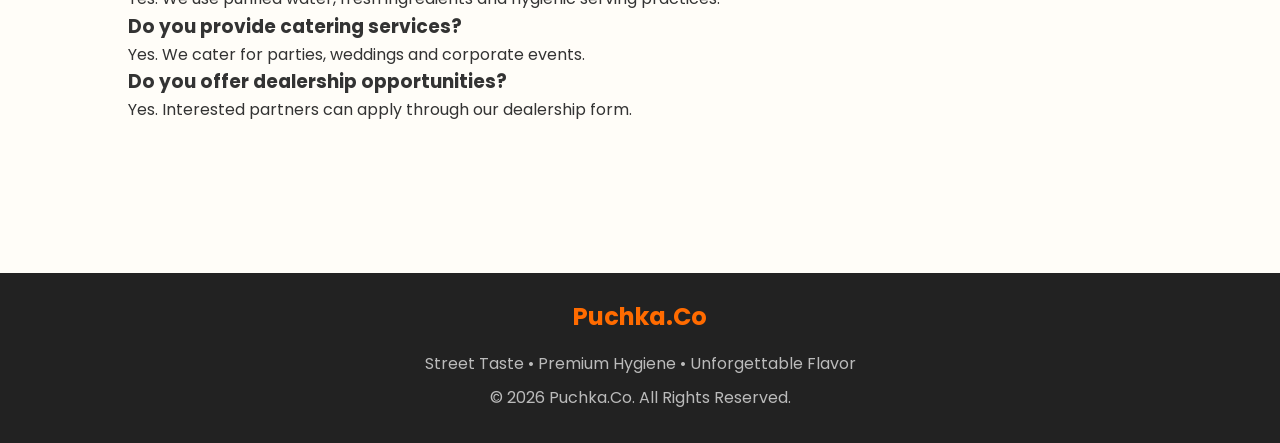
==== commit 504f595e: "Update index.html" ====
--- a/index.html
+++ b/index.html
@@ -280,7 +280,7 @@
 <header>
 
     <div class="logo">
-    <img src="image/puchka-logo.png" alt="Puchka Logo" class="logo-icon">
+    <img src="image/puchka-logo1.png" alt="Puchka Logo" class="logo-icon">
     Puchka<span>.Co</span>
     </div>
     <nav>
--- a/styles.css
+++ b/styles.css
@@ -88,8 +88,8 @@
 }
 
 .logo-icon{
-    width:65px;
-    height:65px;
+    width:45px;
+    height:45px;
     margin-right:8px;
 }
 
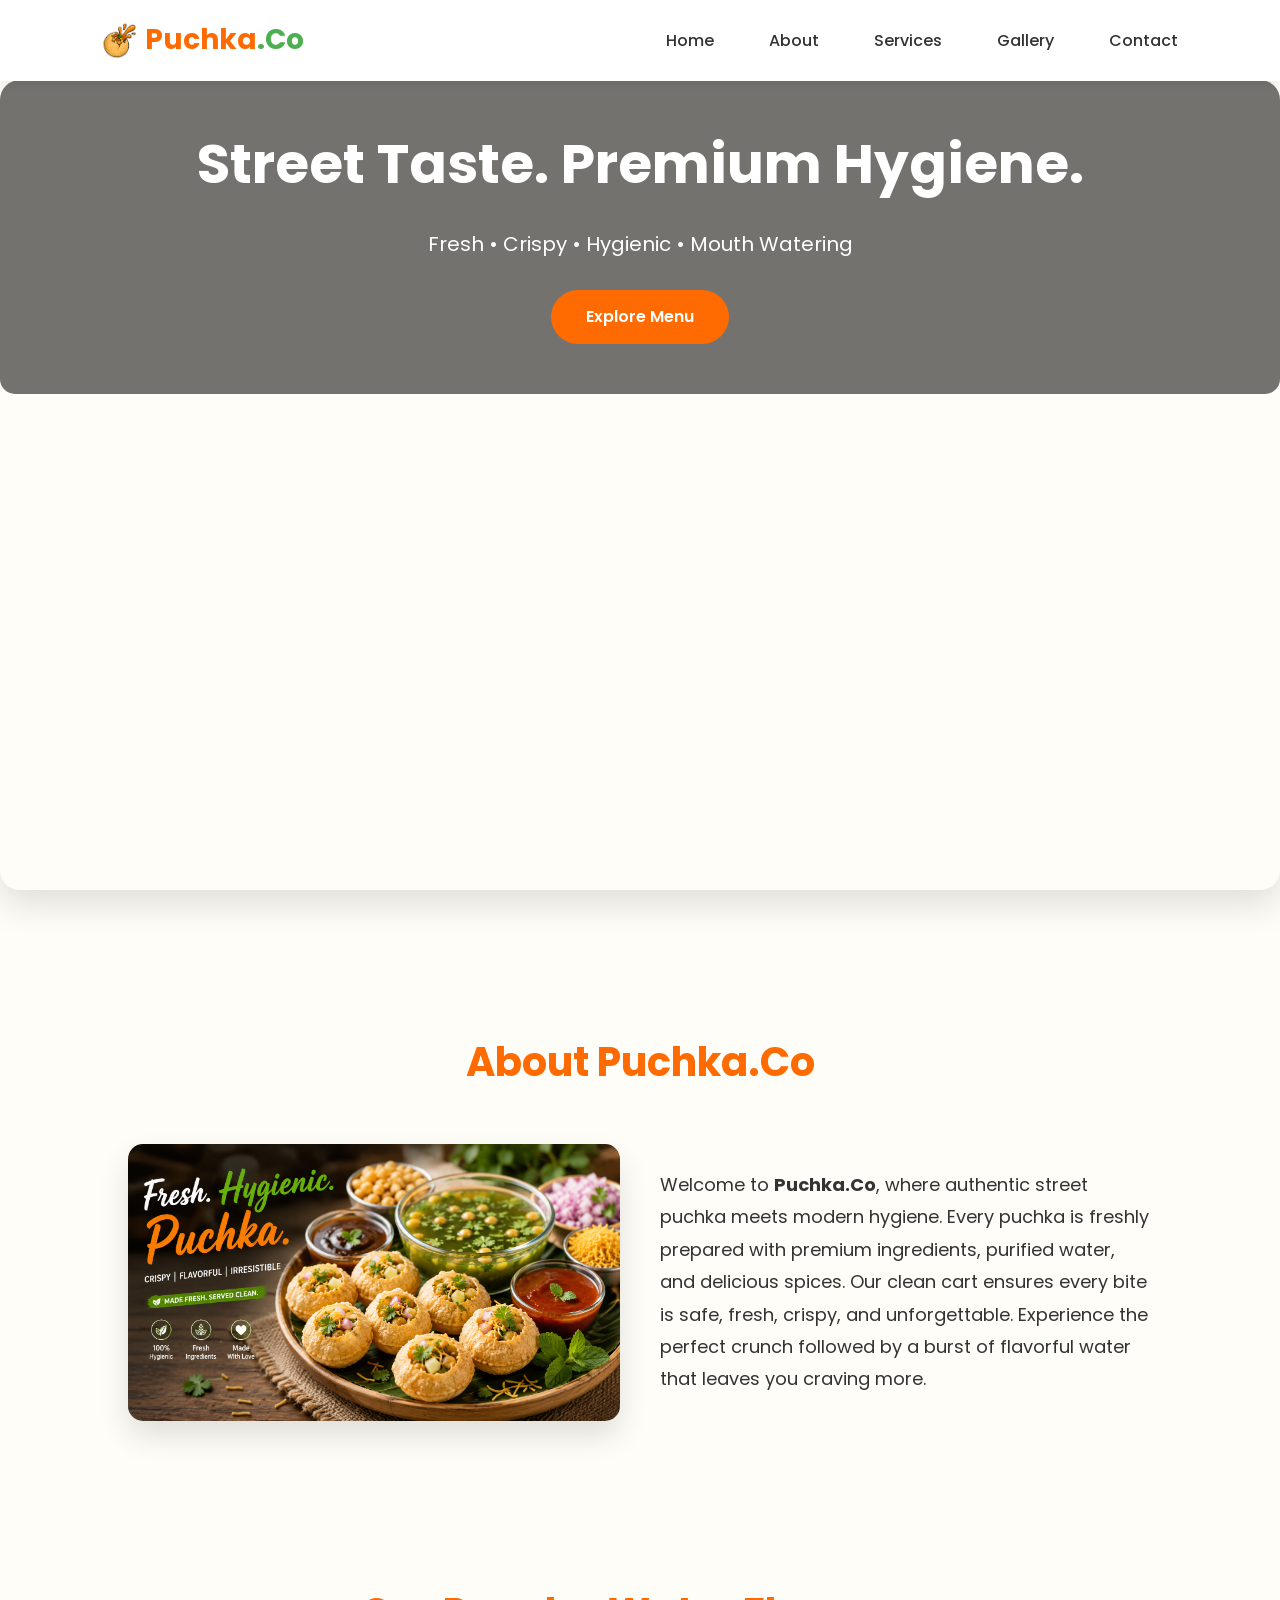
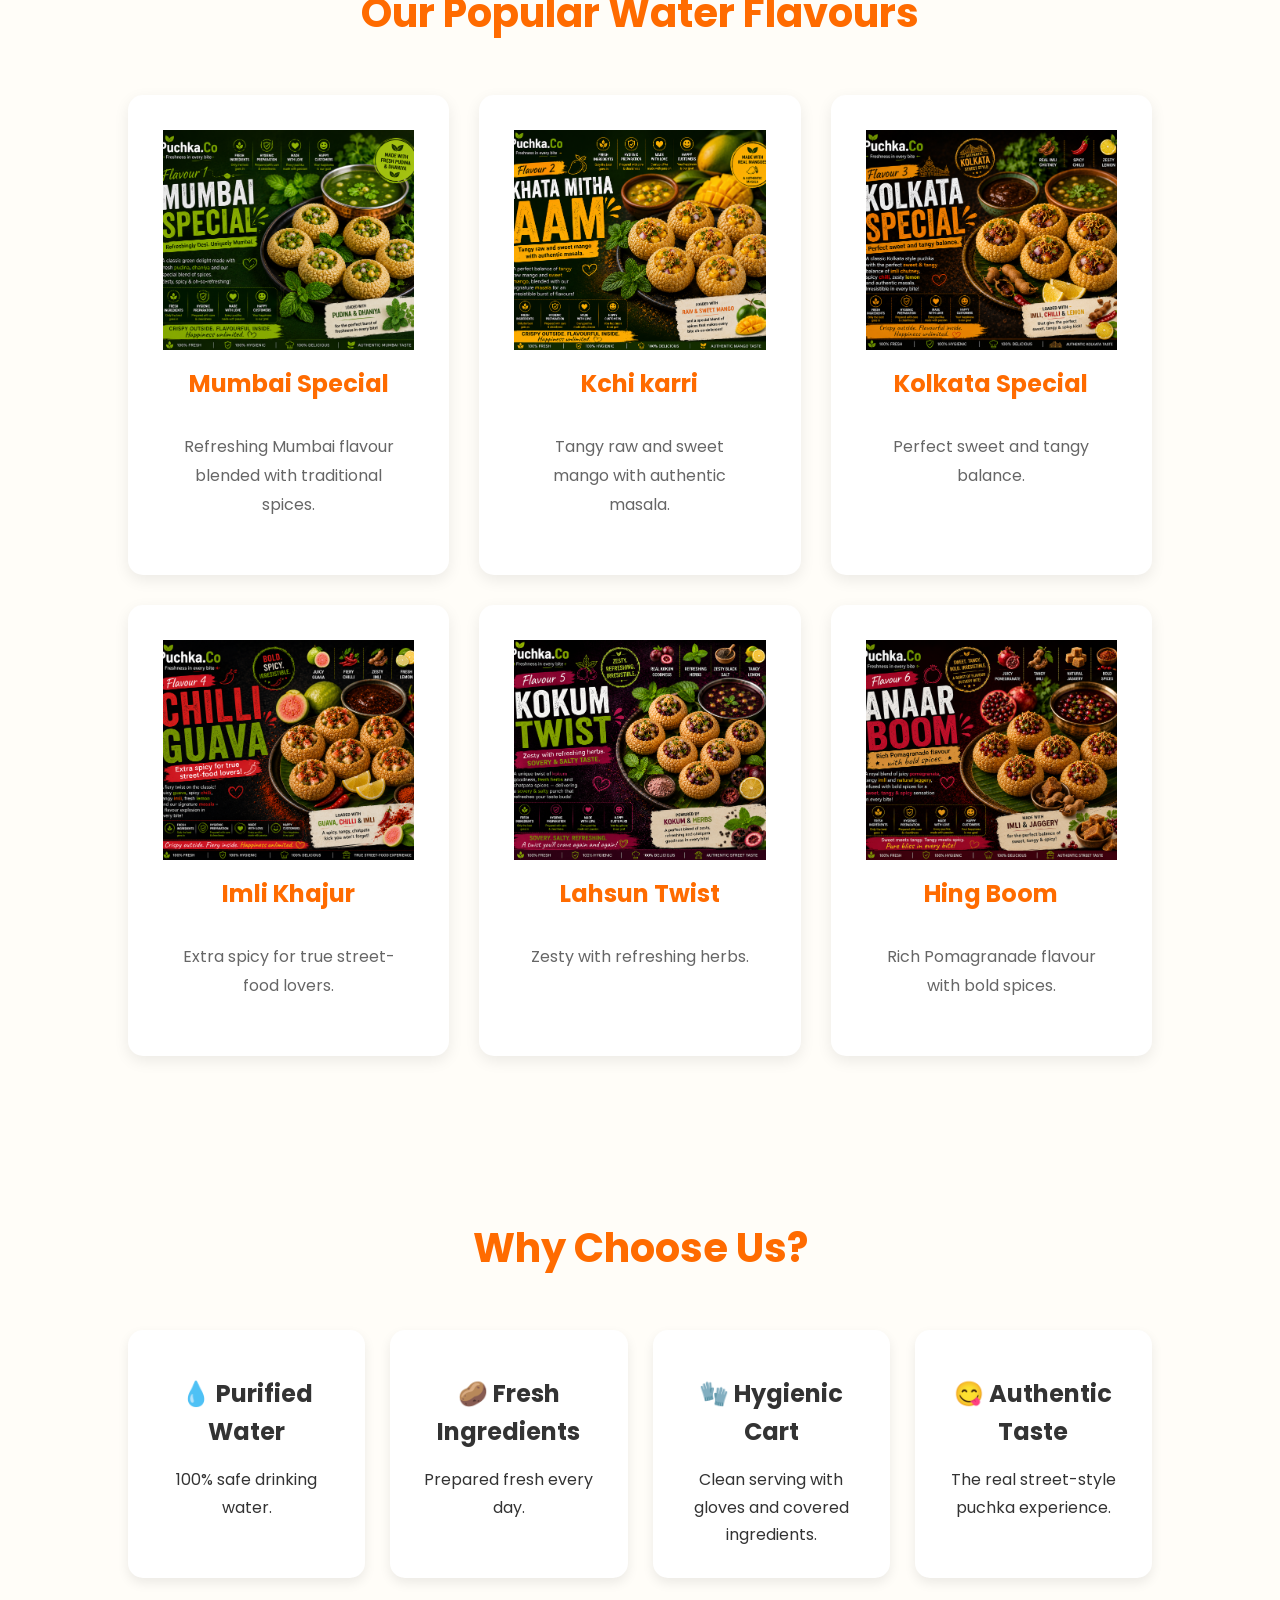
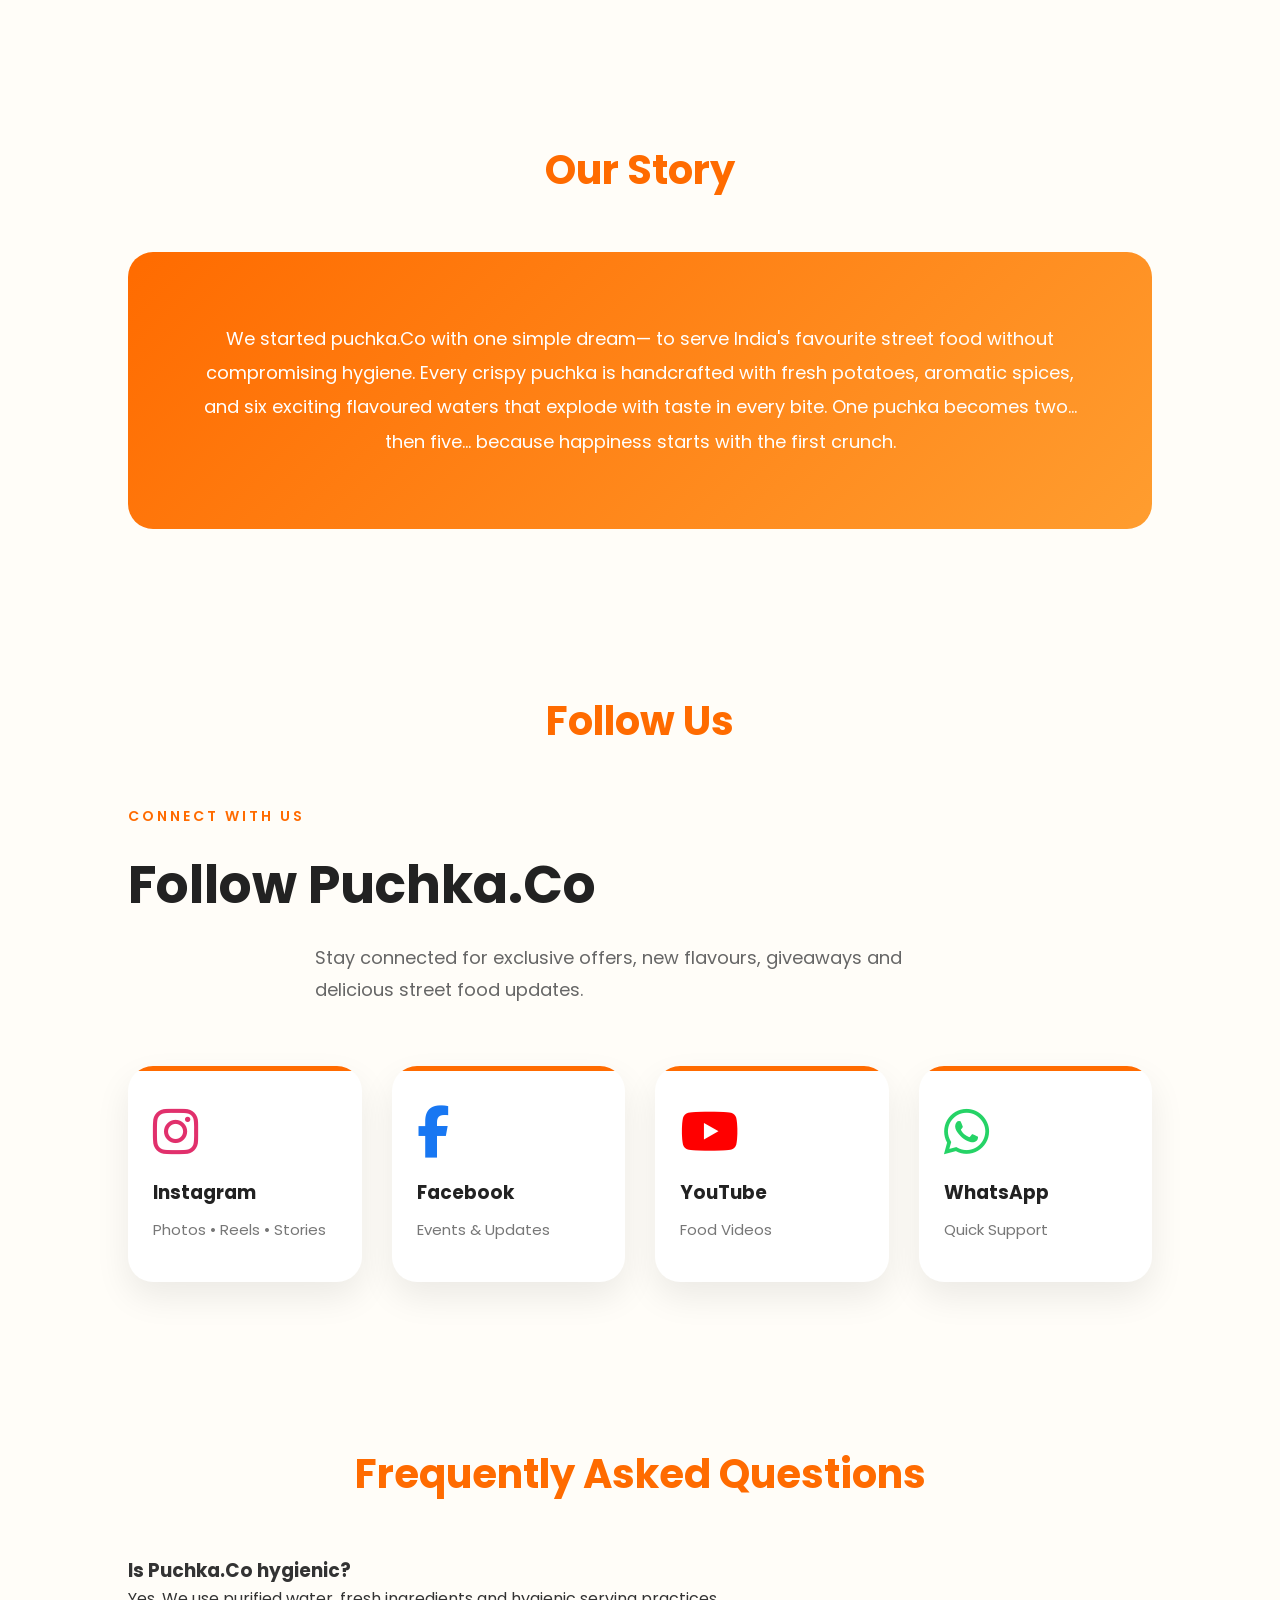
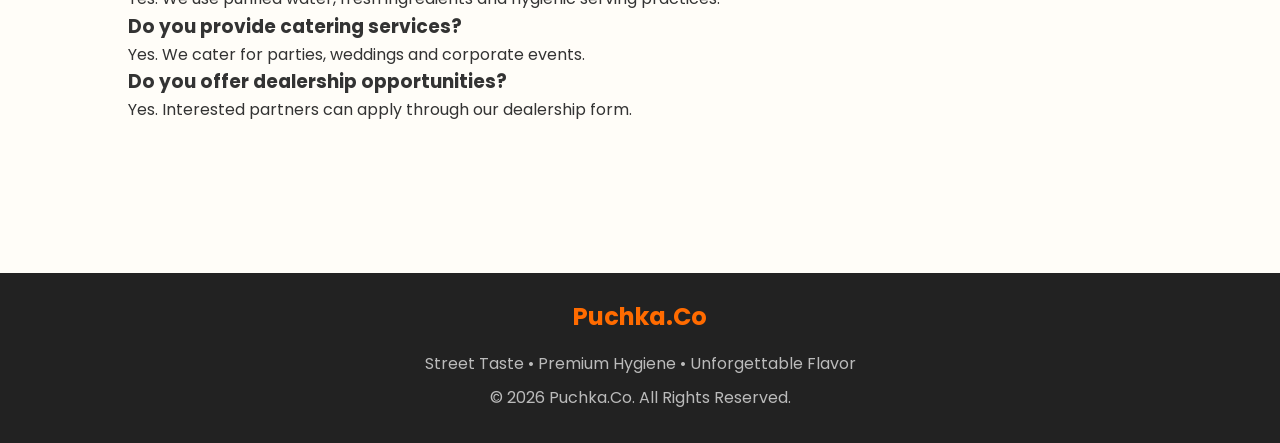
==== commit 9908ef0c: "Rename index to index.html" ====
--- a/index.html
+++ b/index.html
@@ -361,7 +361,7 @@
 
 <div class="card">
 <img src="image/flavour2.png">
-<h3>Khata Mitha Aam</h3>
+<h3>Kchi karri</h3>
 <p>Tangy raw and sweet mango with authentic masala.</p>
 </div>
 
@@ -373,19 +373,19 @@
 
 <div class="card">
 <img src="image/flavour4.png">
-<h3>Chilli Guvava</h3>
+<h3>Imli Khajur</h3>
 <p>Extra spicy for true street-food lovers.</p>
 </div>
 
 <div class="card">
 <img src="image/flavour5.png">
-<h3>Kokum Twist</h3>
+<h3>Lahsun Twist</h3>
 <p>Zesty with refreshing herbs.</p>
 </div>
 
 <div class="card">
 <img src="image/flavour6.png">
-<h3>Anaar boom</h3>
+<h3>Hing Boom</h3>
 <p>Rich Pomagranade flavour with bold spices.</p>
 </div>
 
--- a/styles.css
+++ b/styles.css
@@ -88,8 +88,8 @@
 }
 
 .logo-icon{
-    width:45px;
-    height:45px;
+    width:35px;
+    height:35px;
     margin-right:8px;
 }
 
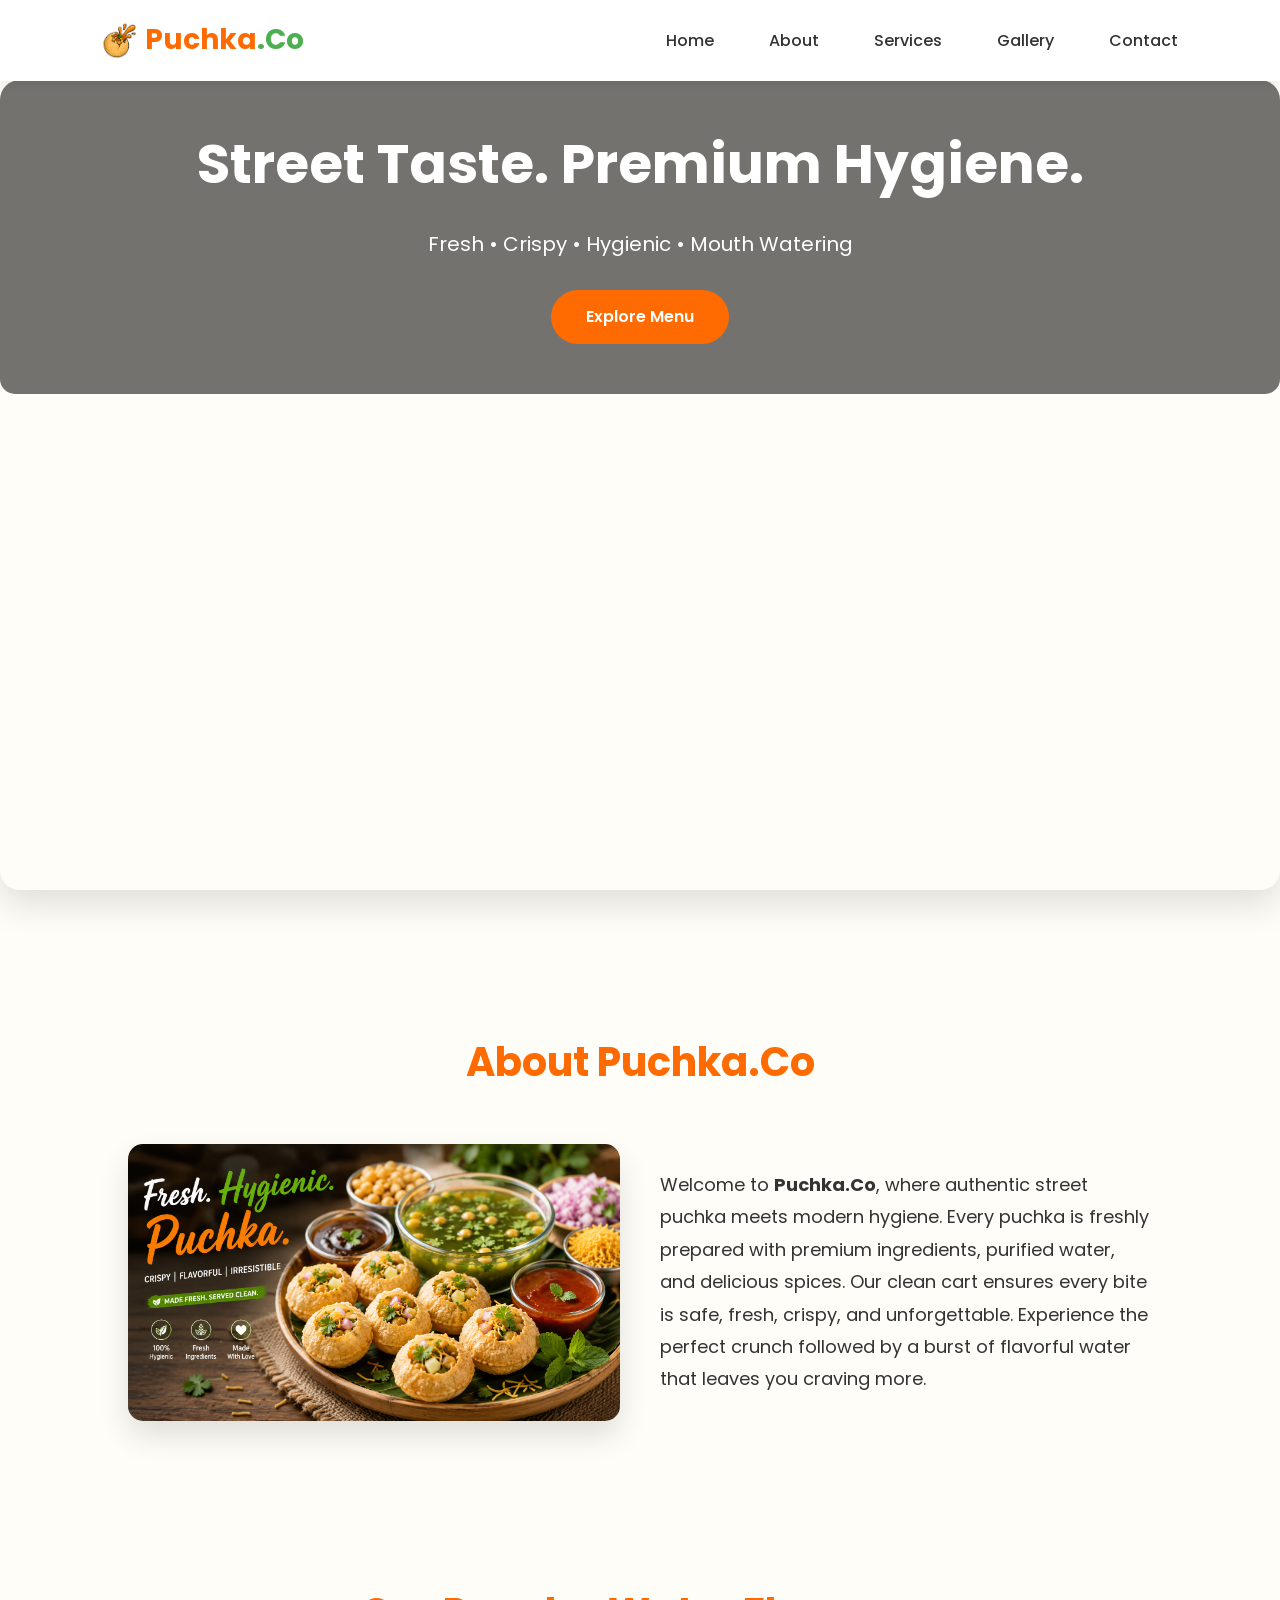
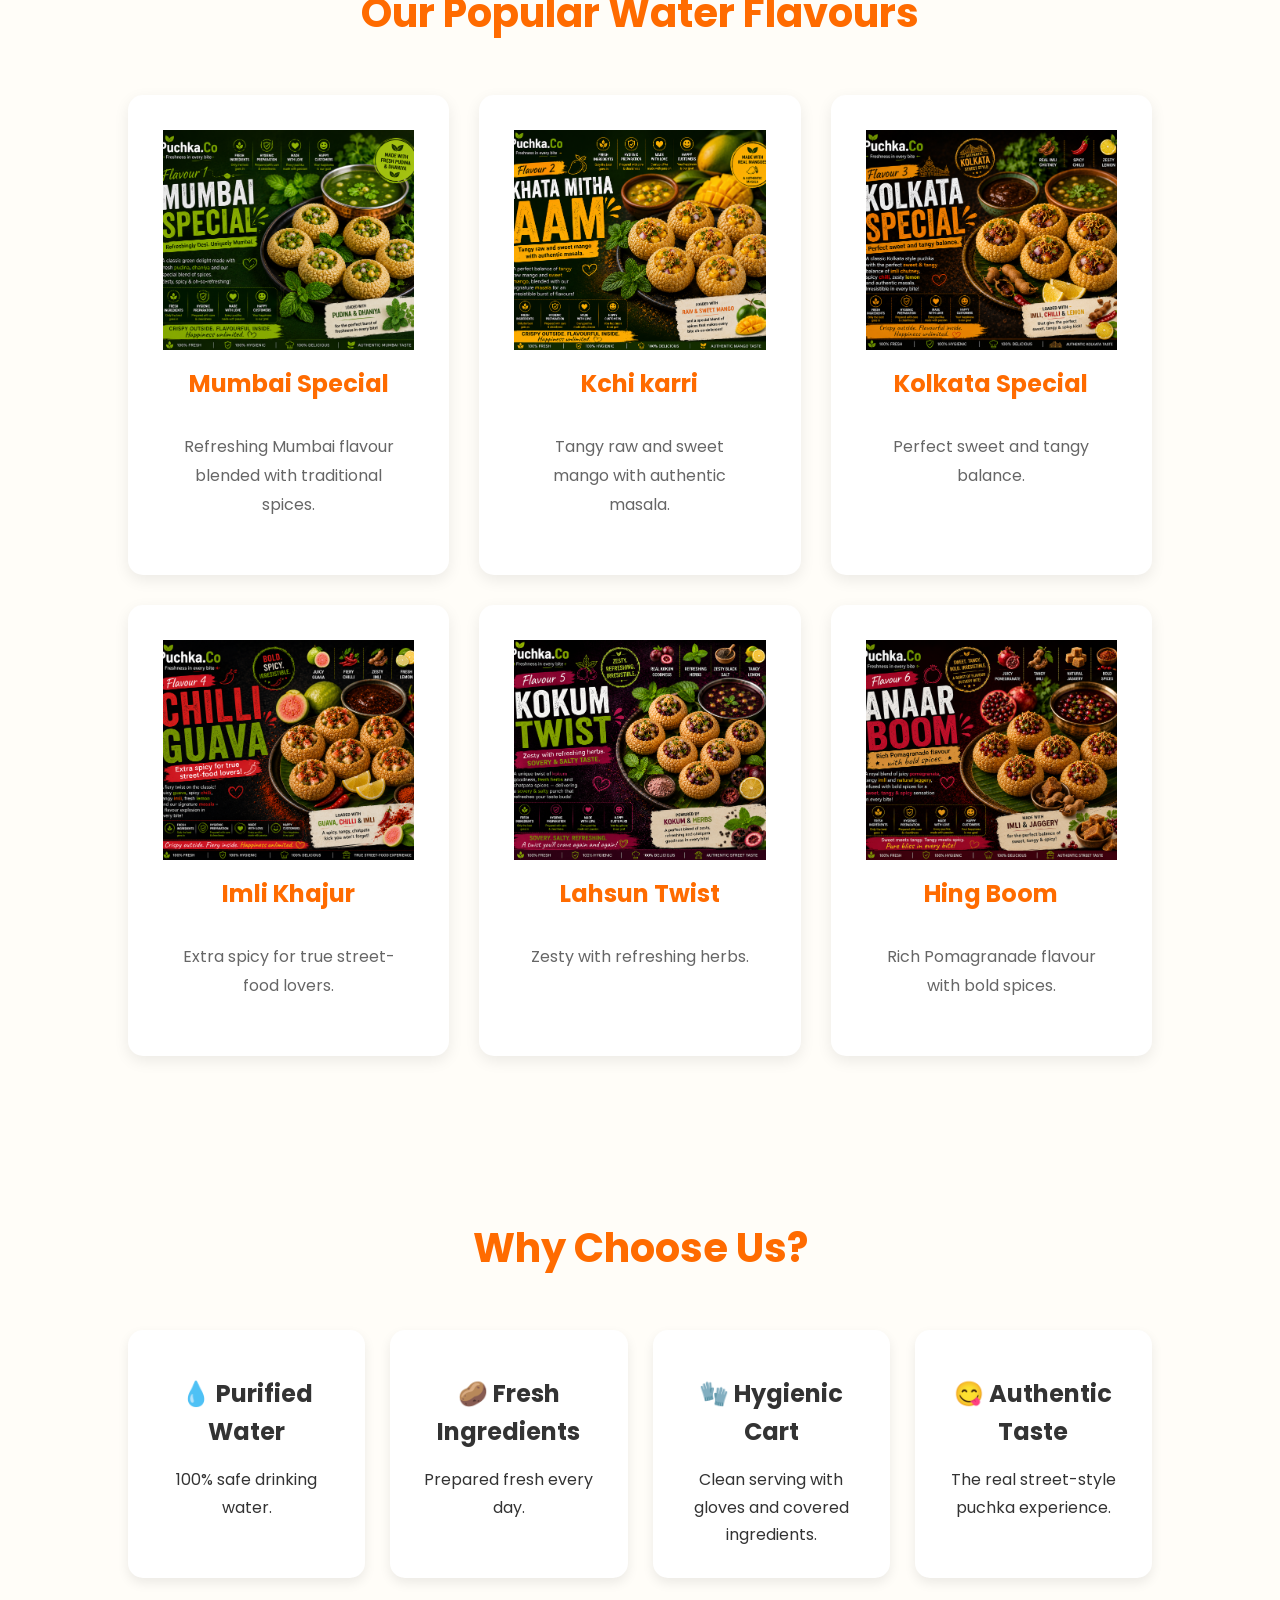
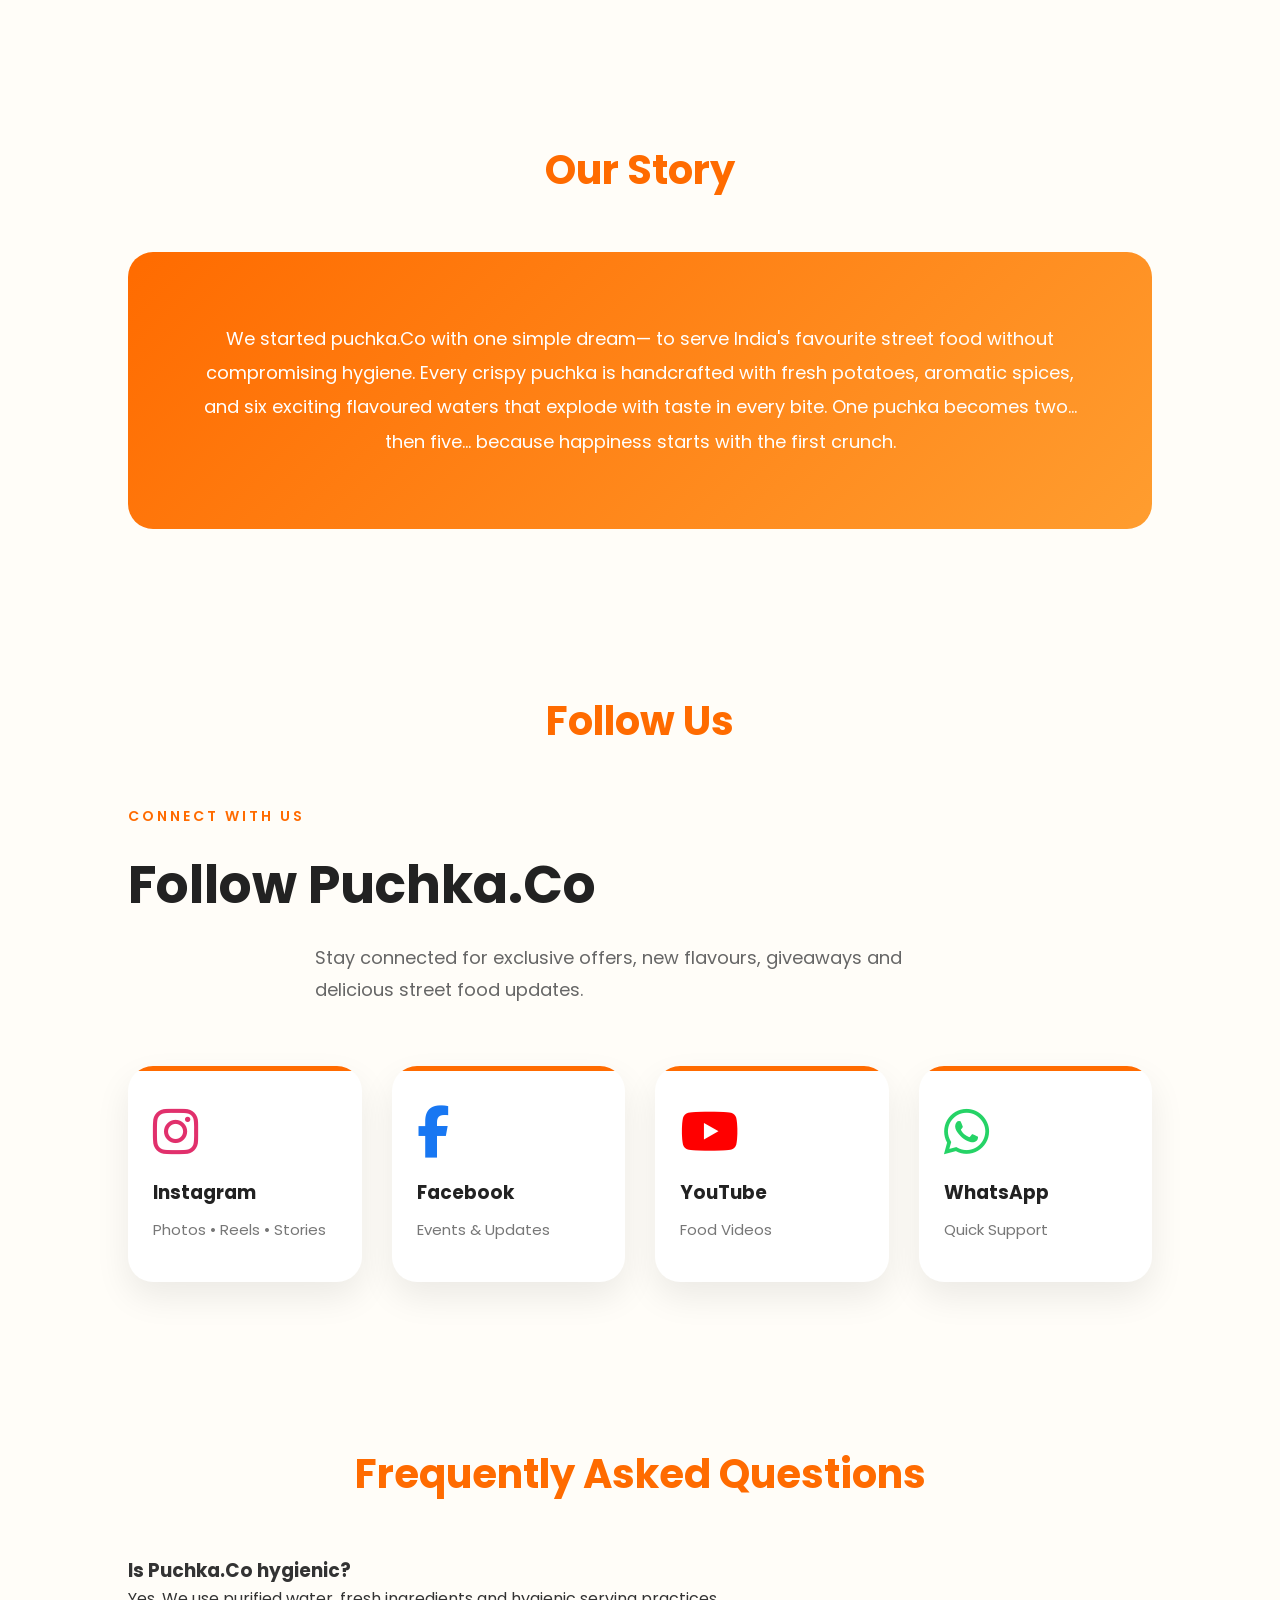
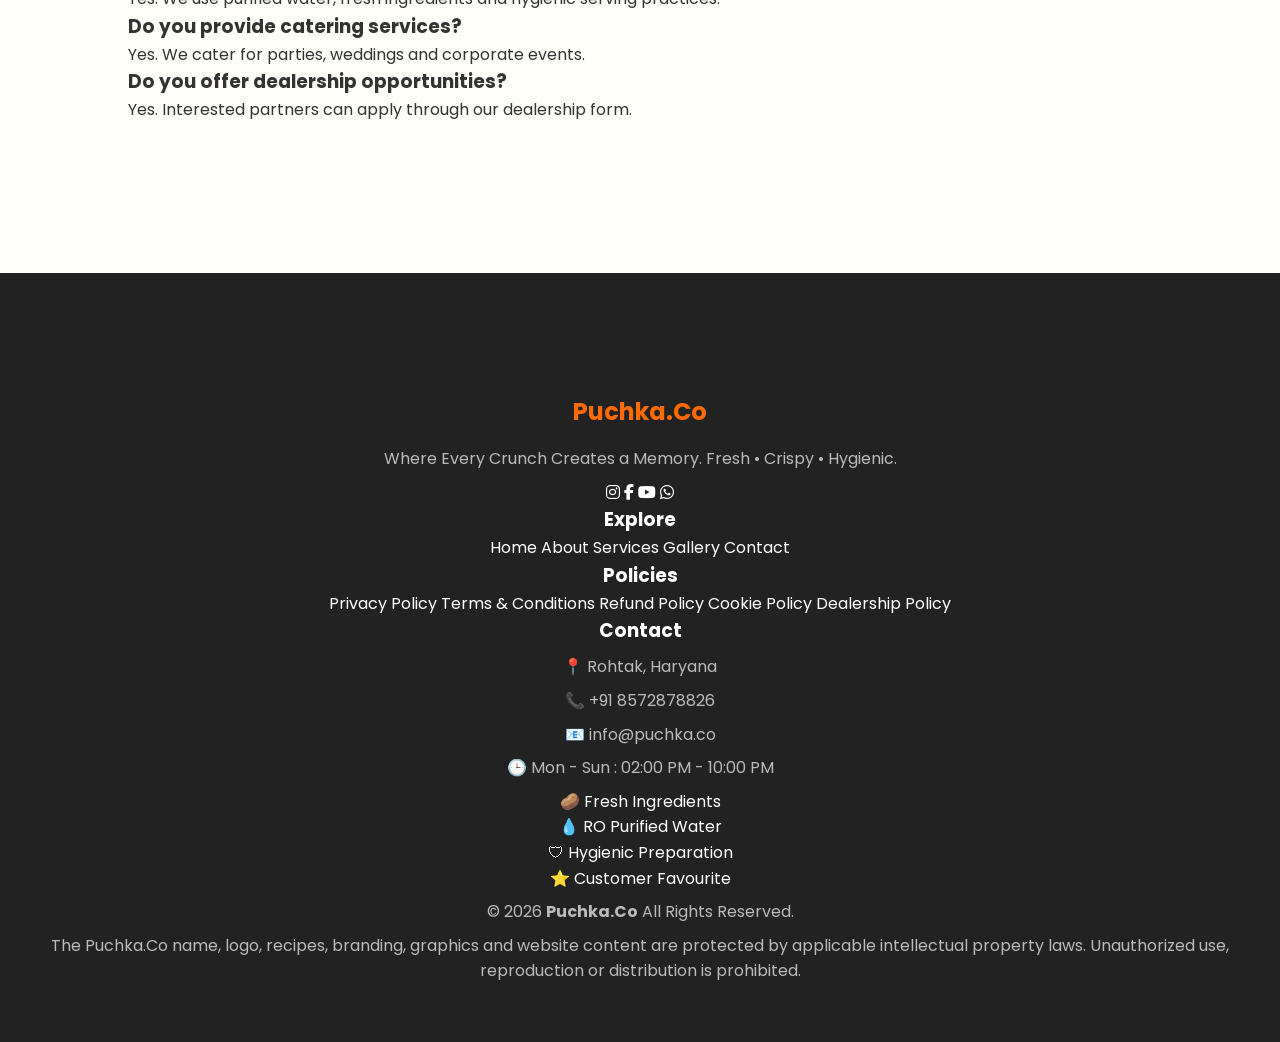
==== commit d3367d64: "Update index.html" ====
--- a/index.html
+++ b/index.html
@@ -507,11 +507,108 @@
 
 <footer>
 
-<h2>Puchka.Co</h2>
-
-<p>Street Taste • Premium Hygiene • Unforgettable Flavor</p>
-
-<p>© 2026 Puchka.Co. All Rights Reserved.</p>
+<footer class="footer">
+
+<div class="footer-top">
+
+<div class="footer-brand">
+
+<h2>Puchka<span>.Co</span> </h2>
+
+<p>
+Where Every Crunch Creates a Memory.
+Fresh • Crispy • Hygienic.
+</p>
+
+<div class="social-icons">
+
+<a href="https://instagram.com/puchka.co"><i class="fab fa-instagram"></i></a>
+
+<a href="https://facebook.com/puchka.co"><i class="fab fa-facebook-f"></i></a>
+
+<a href="https://youtube.com/@puchkadotco"><i class="fab fa-youtube"></i></a>
+
+<a href="https://wa.me/918572878826"><i class="fab fa-whatsapp"></i></a>
+
+</div>
+
+</div>
+
+<div class="footer-links">
+
+<h3>Explore</h3>
+
+<a href="index.html">Home</a>
+
+<a href="About.html">About</a>
+
+<a href="Service.html">Services</a>
+
+<a href="Gallery.html">Gallery</a>
+
+<a href="Contact.html">Contact</a>
+
+</div>
+
+<div class="footer-links">
+
+<h3>Policies</h3>
+
+<a href="privacy.html">Privacy Policy</a>
+
+<a href="terms.html">Terms & Conditions</a>
+
+<a href="refund.html">Refund Policy</a>
+
+<a href="cookie-policy.html">Cookie Policy</a>
+
+<a href="franchise-policy.html">Dealership Policy</a>
+
+</div>
+
+<div class="footer-contact">
+
+<h3>Contact</h3>
+
+<p>📍 Rohtak, Haryana</p>
+
+<p>📞 +91 8572878826</p>
+
+<p>📧 info@puchka.co</p>
+
+<p>🕒 Mon - Sun : 02:00 PM - 10:00 PM</p>
+
+</div>
+
+</div>
+
+<div class="footer-trust">
+
+<div>🥔 Fresh Ingredients</div>
+
+<div>💧 RO Purified Water</div>
+
+<div>🛡 Hygienic Preparation</div>
+
+<div>⭐ Customer Favourite</div>
+
+</div>
+
+<div class="footer-bottom">
+
+<p>
+
+© 2026 <strong>Puchka.Co</strong> All Rights Reserved.
+
+</p>
+
+<p>
+
+The Puchka.Co name, logo, recipes, branding, graphics and website content are protected by applicable intellectual property laws. Unauthorized use, reproduction or distribution is prohibited.
+
+</p>
+
+</div>
 
 </footer>
 
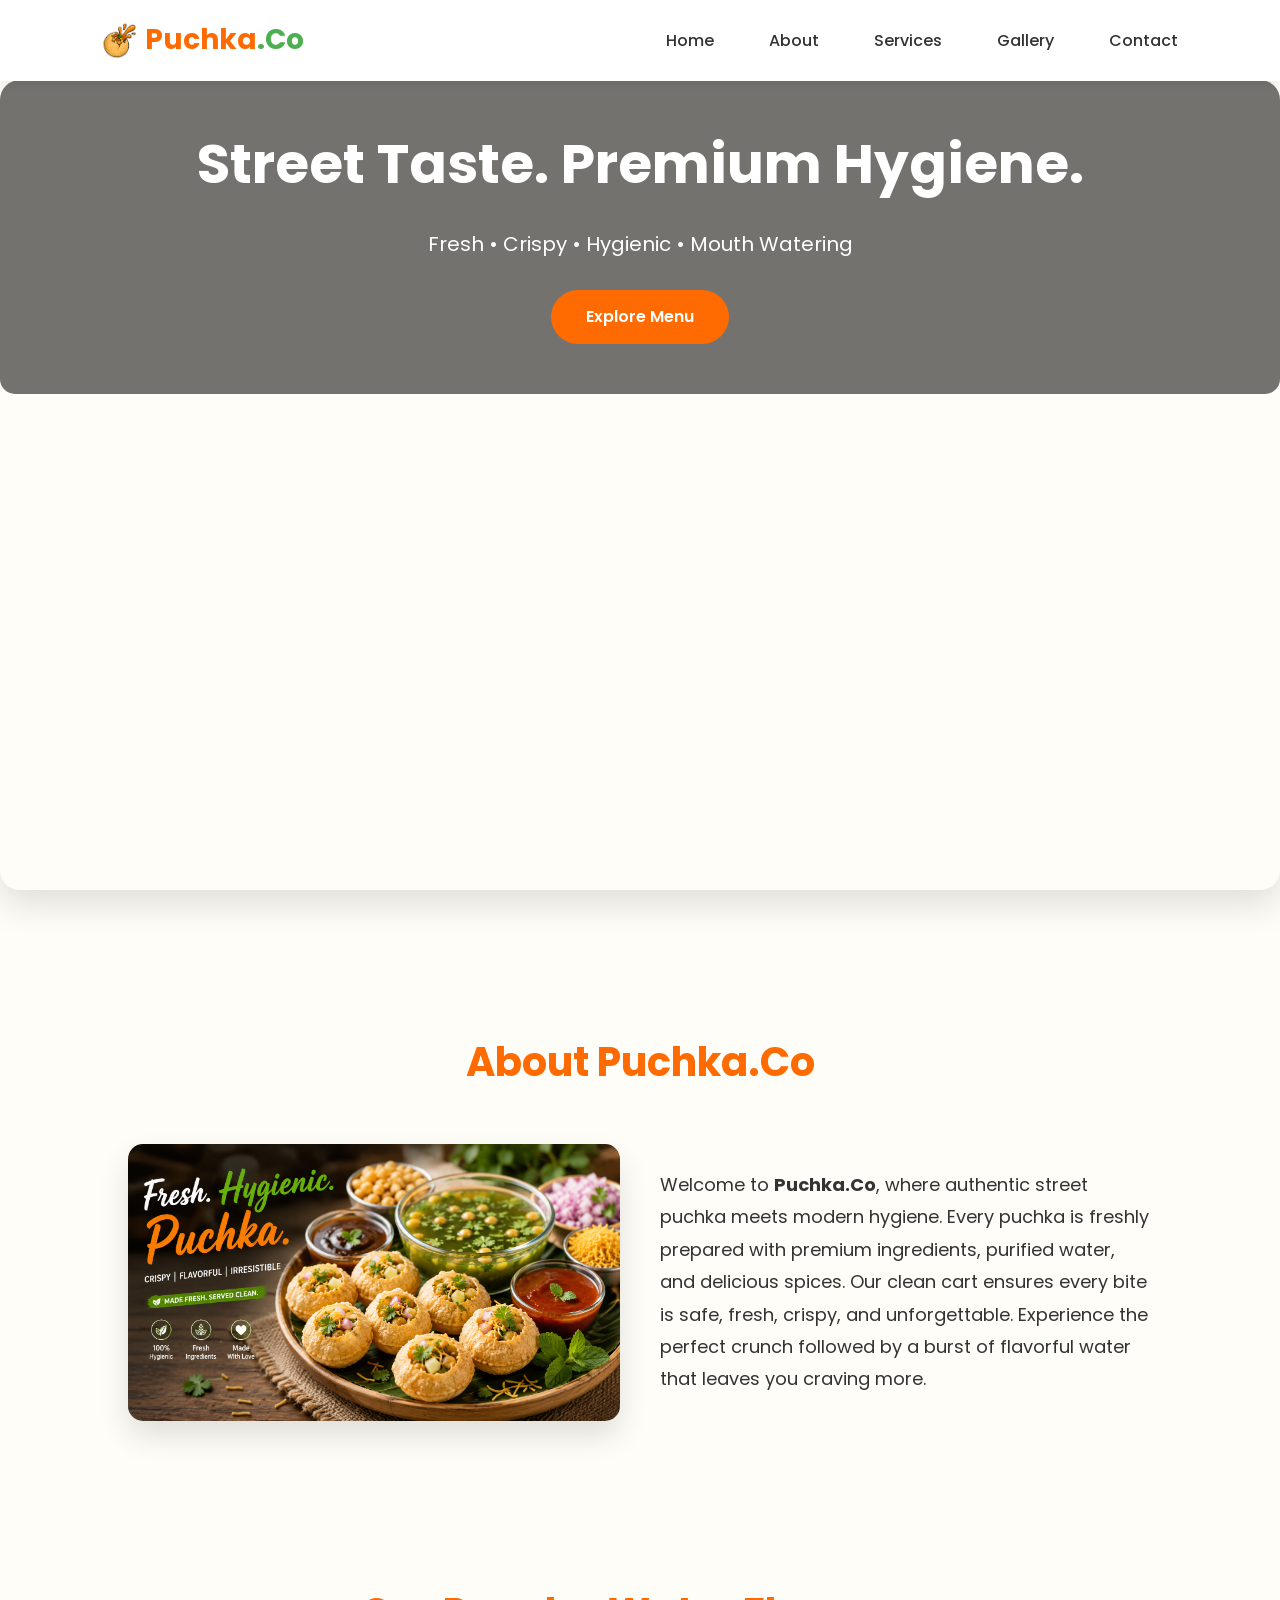
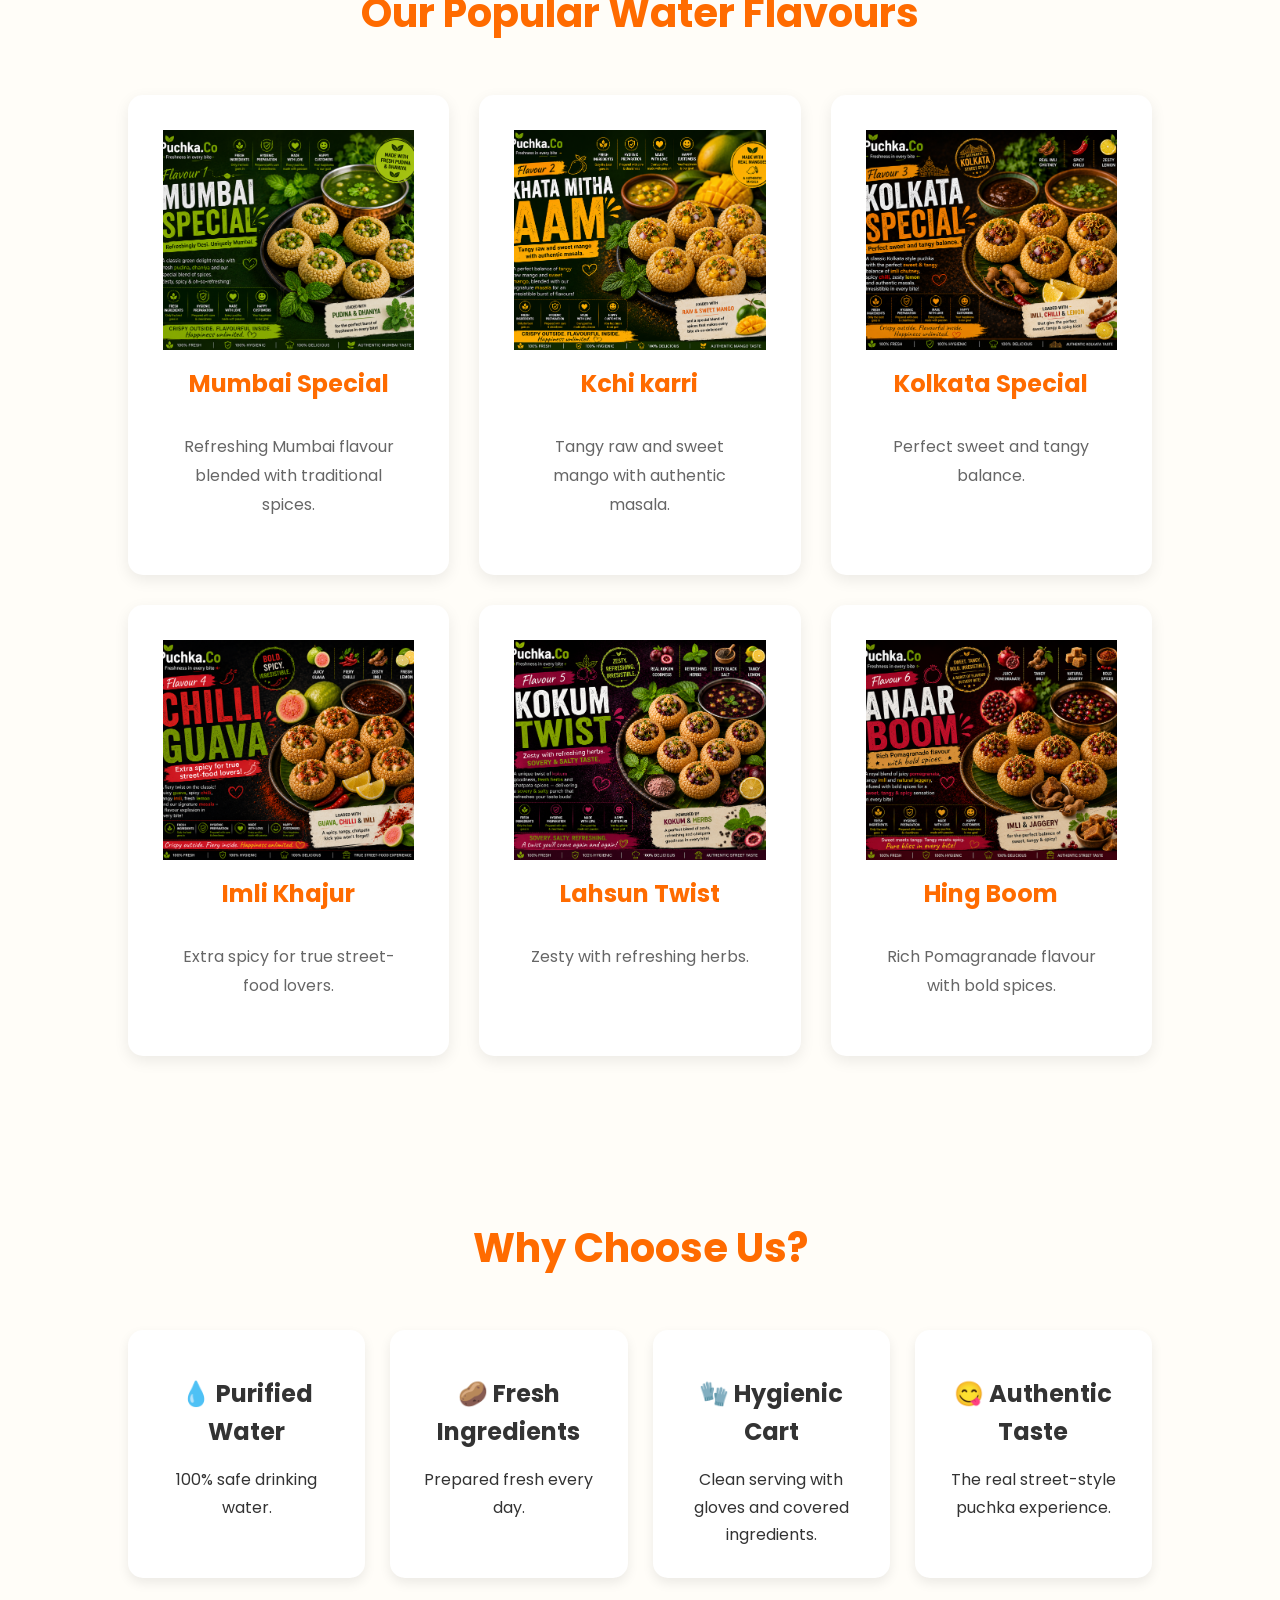
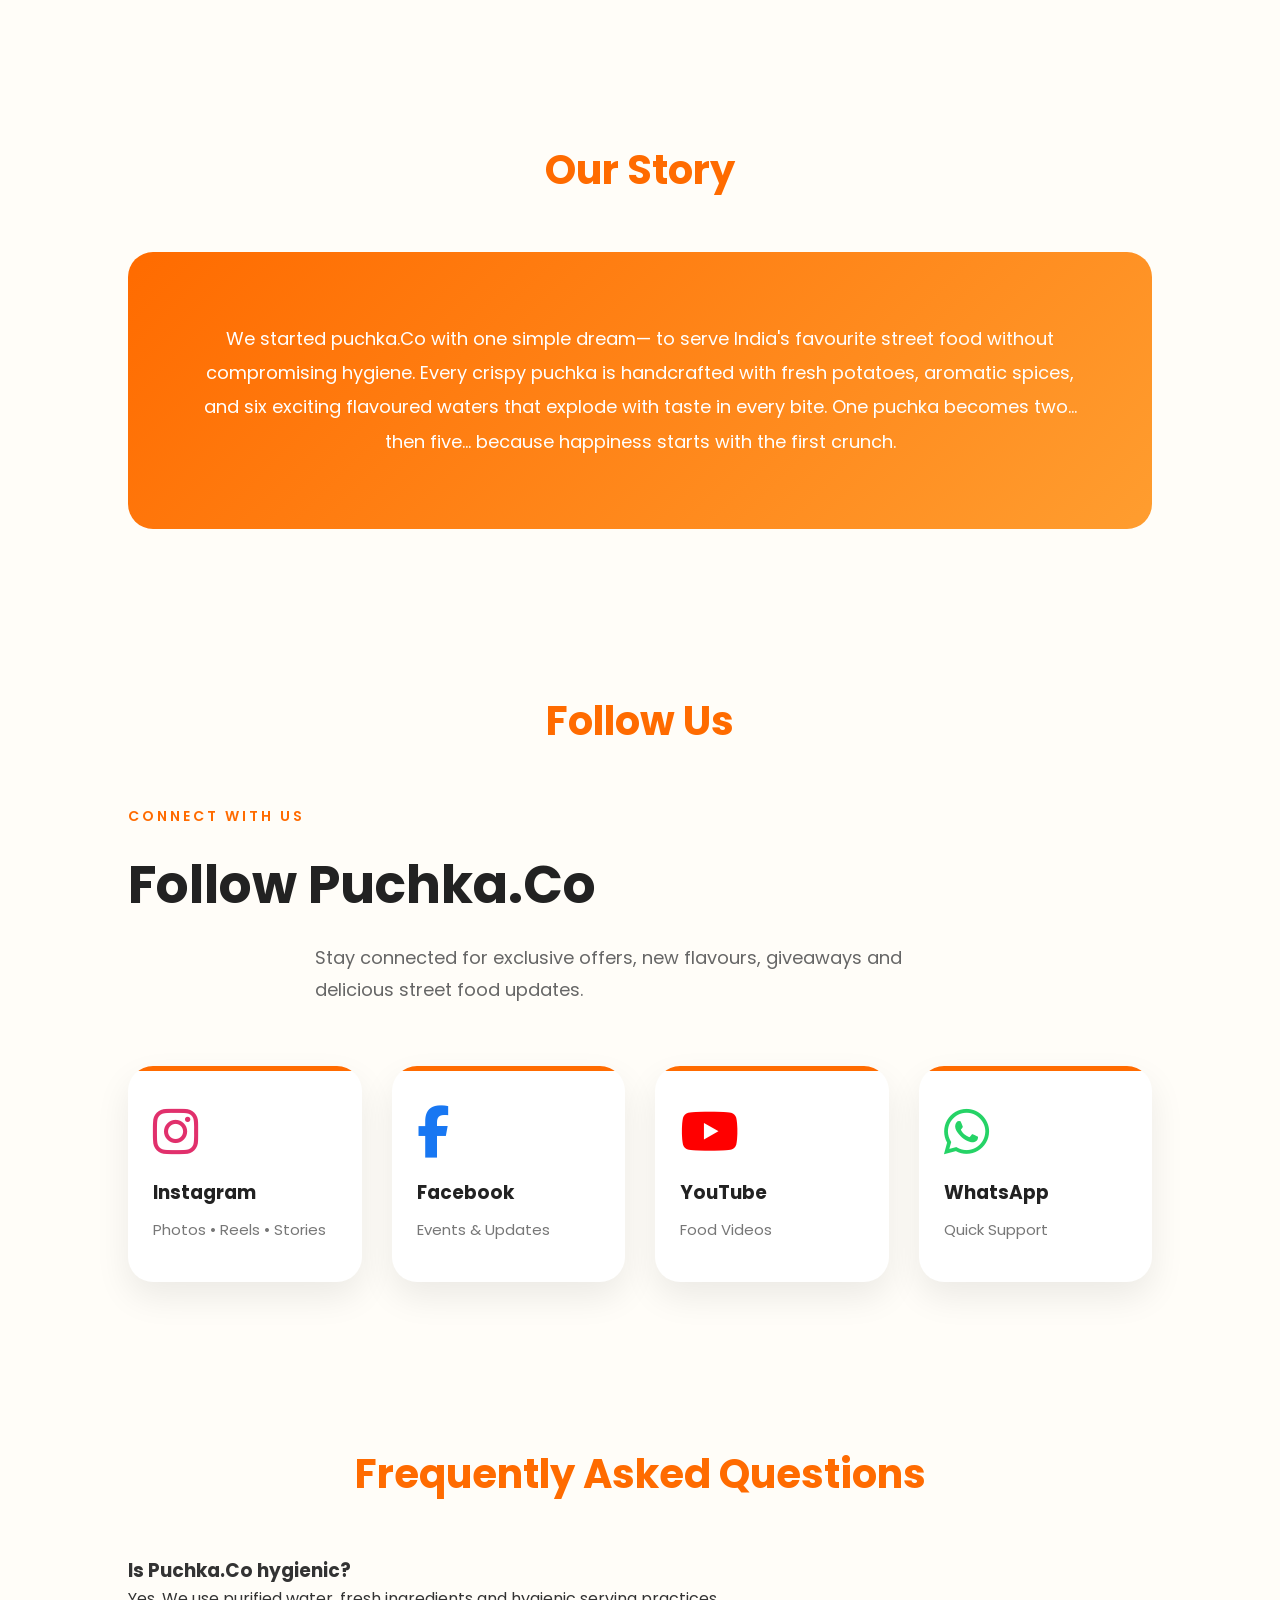
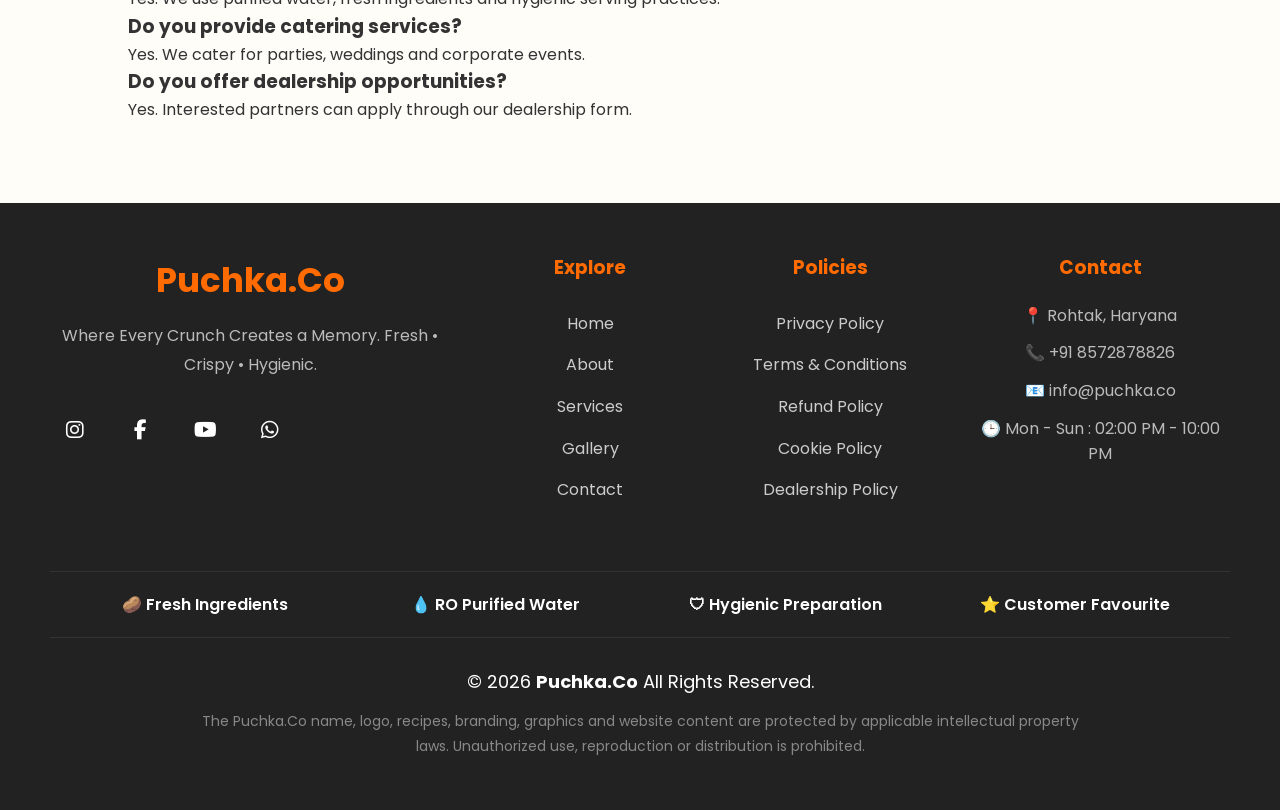
==== commit aa3e6fa3: "Update index.html" ====
--- a/index.html
+++ b/index.html
@@ -560,9 +560,9 @@
 
 <a href="refund.html">Refund Policy</a>
 
-<a href="cookie-policy.html">Cookie Policy</a>
-
-<a href="franchise-policy.html">Dealership Policy</a>
+<a href="cookie.html">Cookie Policy</a>
+
+<a href="dealership.html">Dealership Policy</a>
 
 </div>
 
--- a/styles.css
+++ b/styles.css
@@ -773,28 +773,260 @@
 transform:translateY(-6px);
 }
 
-/* ====================================
-   FOOTER
-==================================== */
-
-footer{
+//*=============================
+      PREMIUM FOOTER
+==============================*/
+
+.footer{
+
 background:#111;
-color:white;
+
+color:#ddd;
+
+padding:70px 8% 20px;
+
+margin-top:80px;
+
+}
+
+.footer-top{
+
+display:grid;
+
+grid-template-columns:2fr 1fr 1fr 1.3fr;
+
+gap:40px;
+
+}
+
+.footer-brand h2{
+
+color:#ff6b00;
+
+font-size:34px;
+
+margin-bottom:15px;
+
+}
+
+.footer-brand p{
+
+line-height:1.8;
+
+color:#bbb;
+
+}
+
+.social-icons{
+
+display:flex;
+
+gap:15px;
+
+margin-top:25px;
+
+}
+
+.social-icons a{
+
+width:50px;
+
+height:50px;
+
+display:flex;
+
+align-items:center;
+
+justify-content:center;
+
+background:#222;
+
+border-radius:50%;
+
+color:#fff;
+
+font-size:20px;
+
+transition:.35s;
+
+text-decoration:none;
+
+}
+
+.social-icons a:hover{
+
+background:#ff6b00;
+
+transform:translateY(-5px);
+
+}
+
+.footer-links{
+
+display:flex;
+
+flex-direction:column;
+
+}
+
+.footer-links h3,
+.footer-contact h3{
+
+color:#ff6b00;
+
+margin-bottom:20px;
+
+}
+
+.footer-links a{
+
+text-decoration:none;
+
+color:#ccc;
+
+margin:8px 0;
+
+transition:.3s;
+
+}
+
+.footer-links a:hover{
+
+color:#ff6b00;
+
+padding-left:8px;
+
+}
+
+.footer-contact p{
+
+margin:12px 0;
+
+color:#bbb;
+
+}
+
+.footer-trust{
+
+margin:60px 0 30px;
+
+padding:20px;
+
+border-top:1px solid #333;
+
+border-bottom:1px solid #333;
+
+display:grid;
+
+grid-template-columns:repeat(4,1fr);
+
 text-align:center;
-padding:50px 20px;
-margin-top:70px;
-}
-
-footer h2{
-color:#ff6b00;
-margin-bottom:15px;
-}
-
-footer p{
-color:#bbb;
-margin:8px 0;
-}
-
+
+font-weight:600;
+
+gap:20px;
+
+}
+
+.footer-bottom{
+
+text-align:center;
+
+margin-top:25px;
+
+}
+
+.footer-bottom p:first-child{
+
+font-size:18px;
+
+color:#fff;
+
+margin-bottom:12px;
+
+}
+
+.footer-bottom p:last-child{
+
+max-width:900px;
+
+margin:auto;
+
+font-size:14px;
+
+color:#888;
+
+line-height:1.8;
+
+}
+
+/* Brand Colors */
+
+.fa-instagram:hover{
+
+color:#E1306C;
+
+}
+
+.fa-facebook-f:hover{
+
+color:#1877F2;
+
+}
+
+.fa-youtube:hover{
+
+color:#ff0000;
+
+}
+
+.fa-whatsapp:hover{
+
+color:#25D366;
+
+}
+
+/* Mobile */
+
+@media(max-width:900px){
+
+.footer-top{
+
+grid-template-columns:1fr;
+
+text-align:center;
+
+}
+
+.social-icons{
+
+justify-content:center;
+
+}
+
+.footer-trust{
+
+grid-template-columns:repeat(2,1fr);
+
+}
+
+}
+
+@media(max-width:600px){
+
+.footer-trust{
+
+grid-template-columns:1fr;
+
+}
+
+.footer{
+
+padding:50px 6% 20px;
+
+}
+
+}
 /* ====================================
    BACK TO TOP
 ==================================== */
